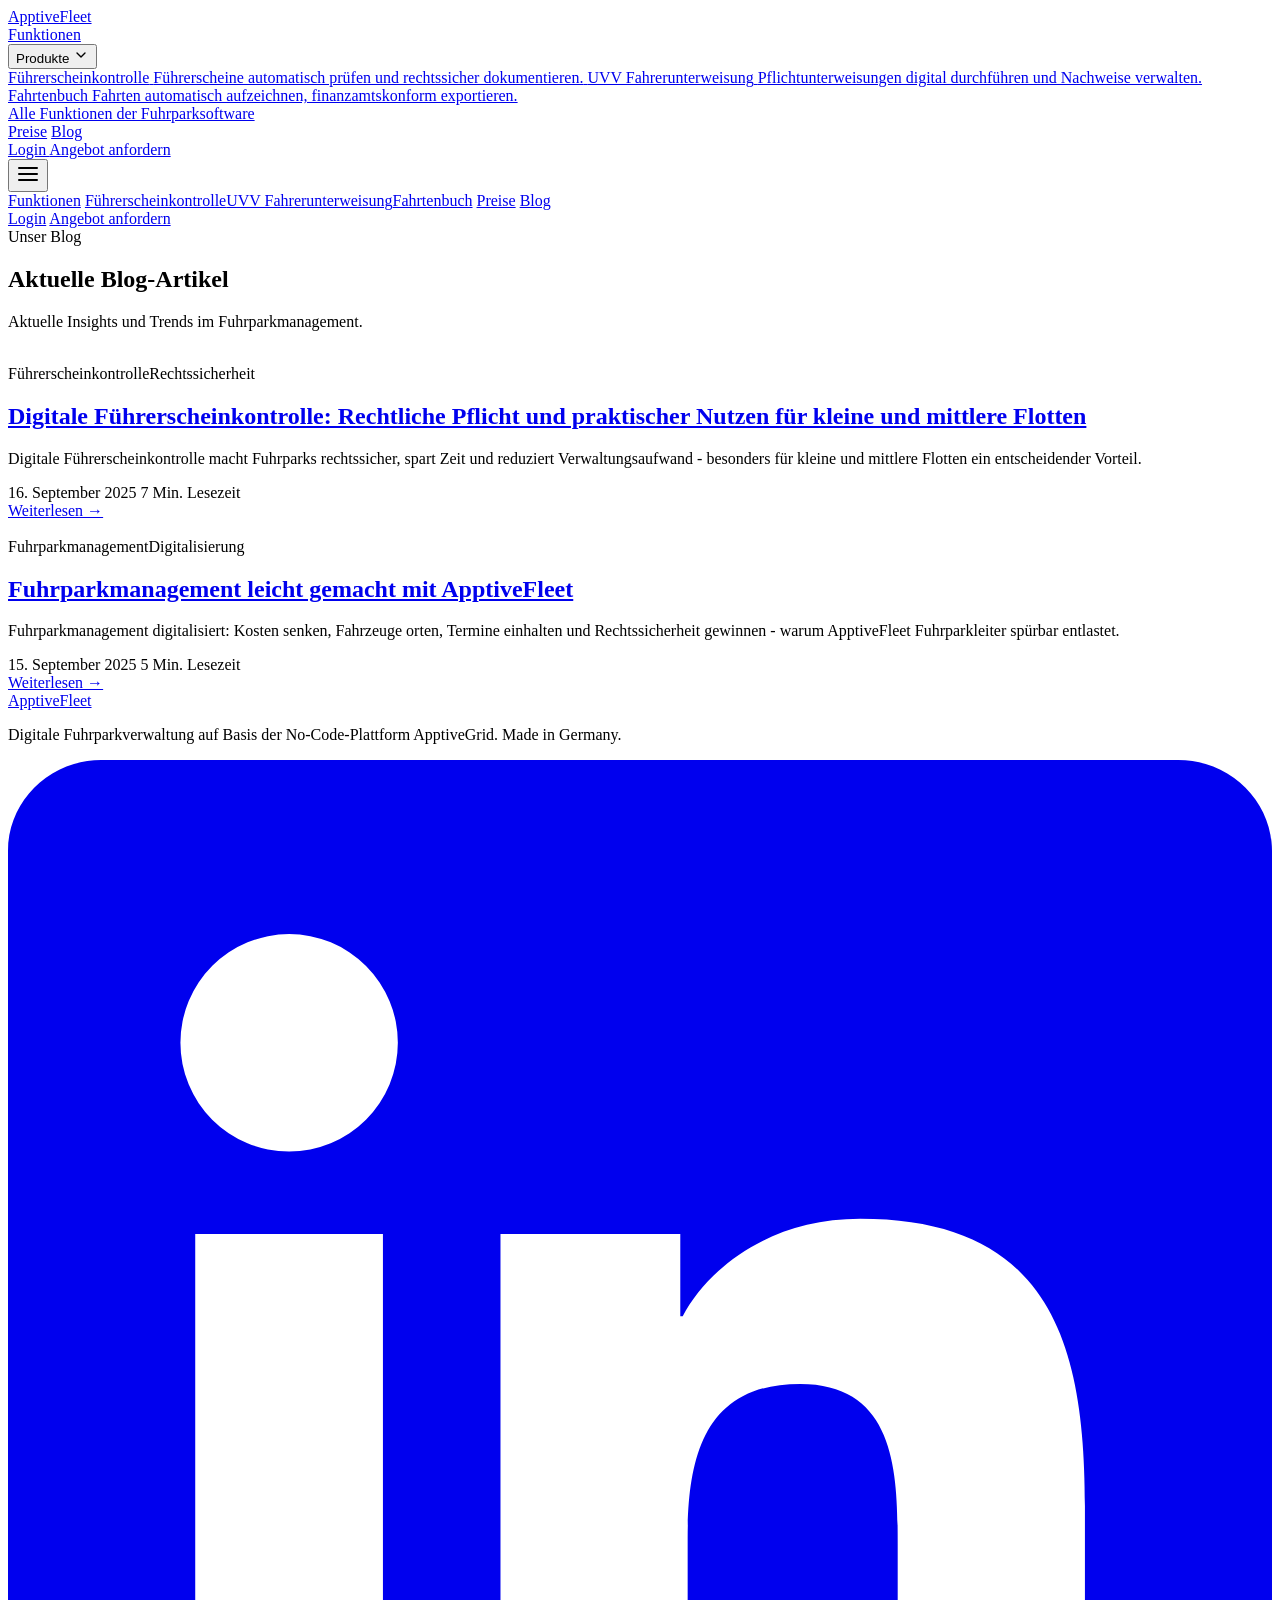
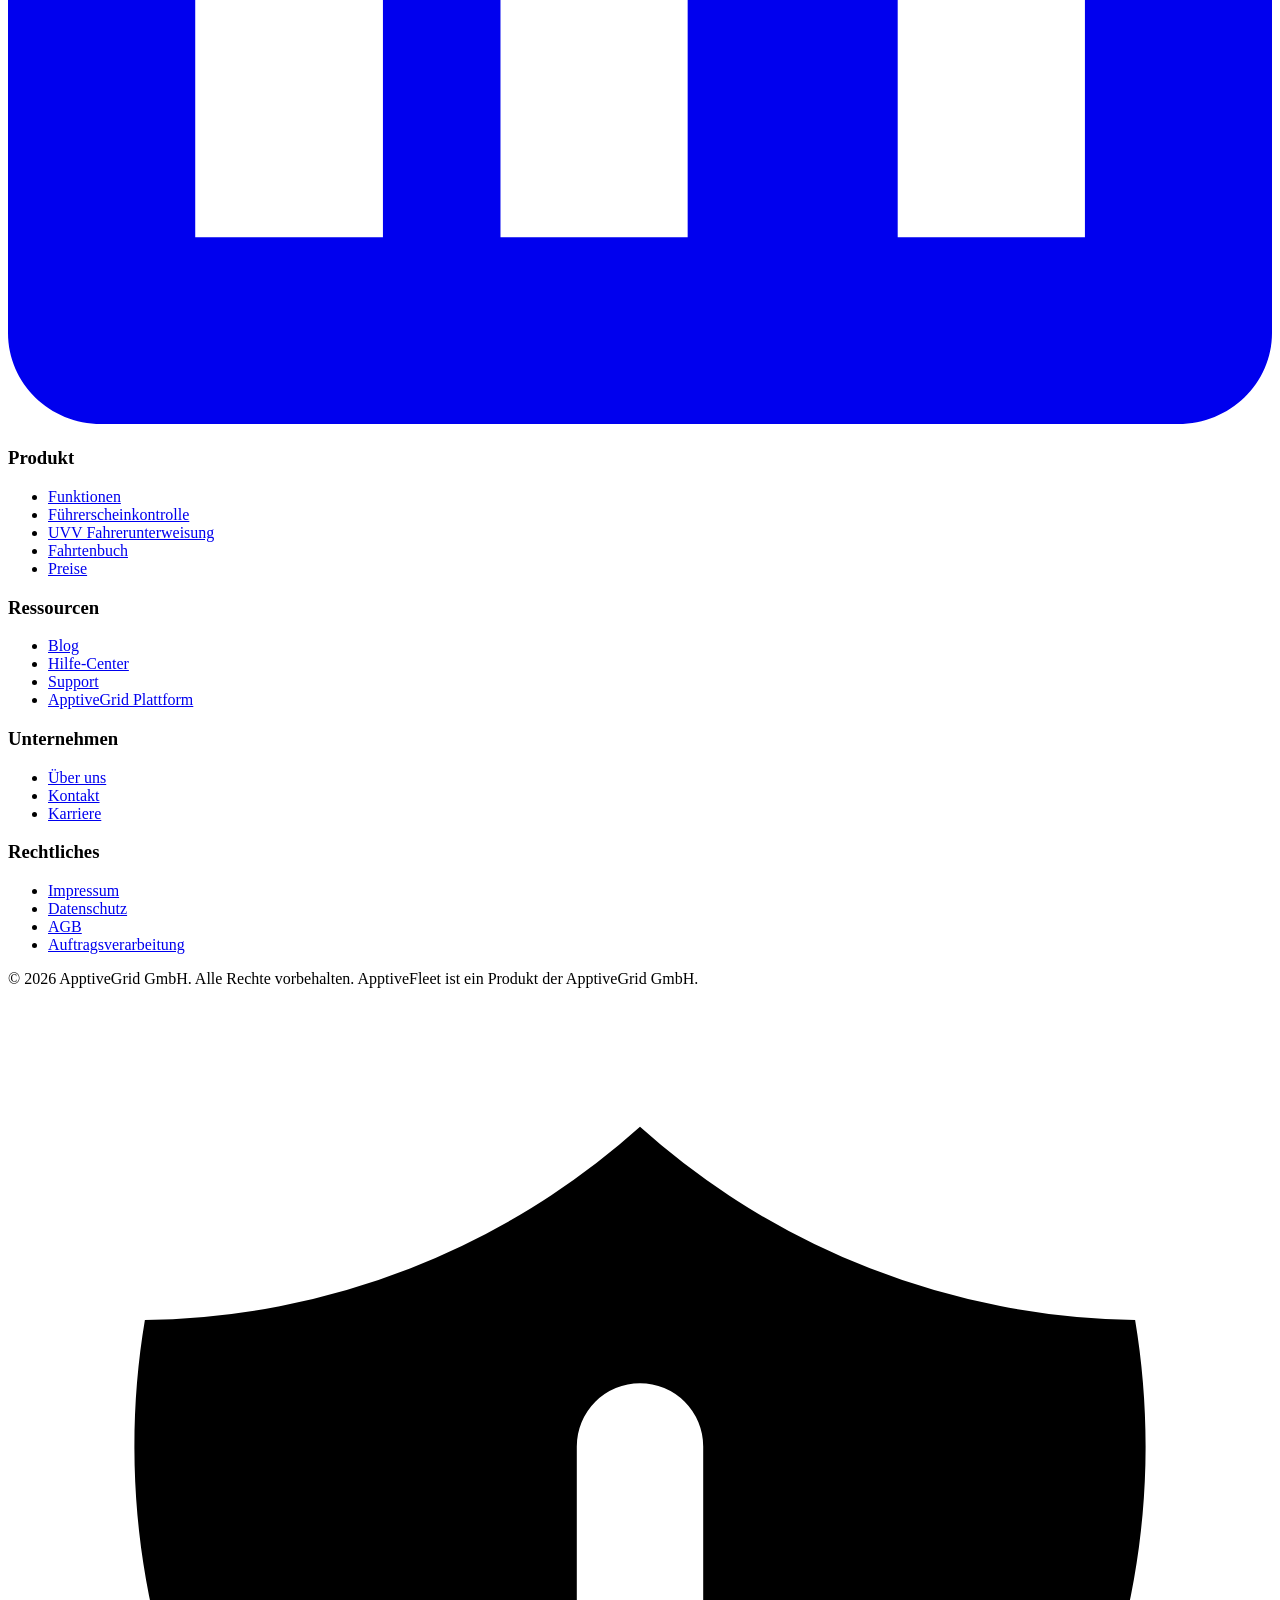
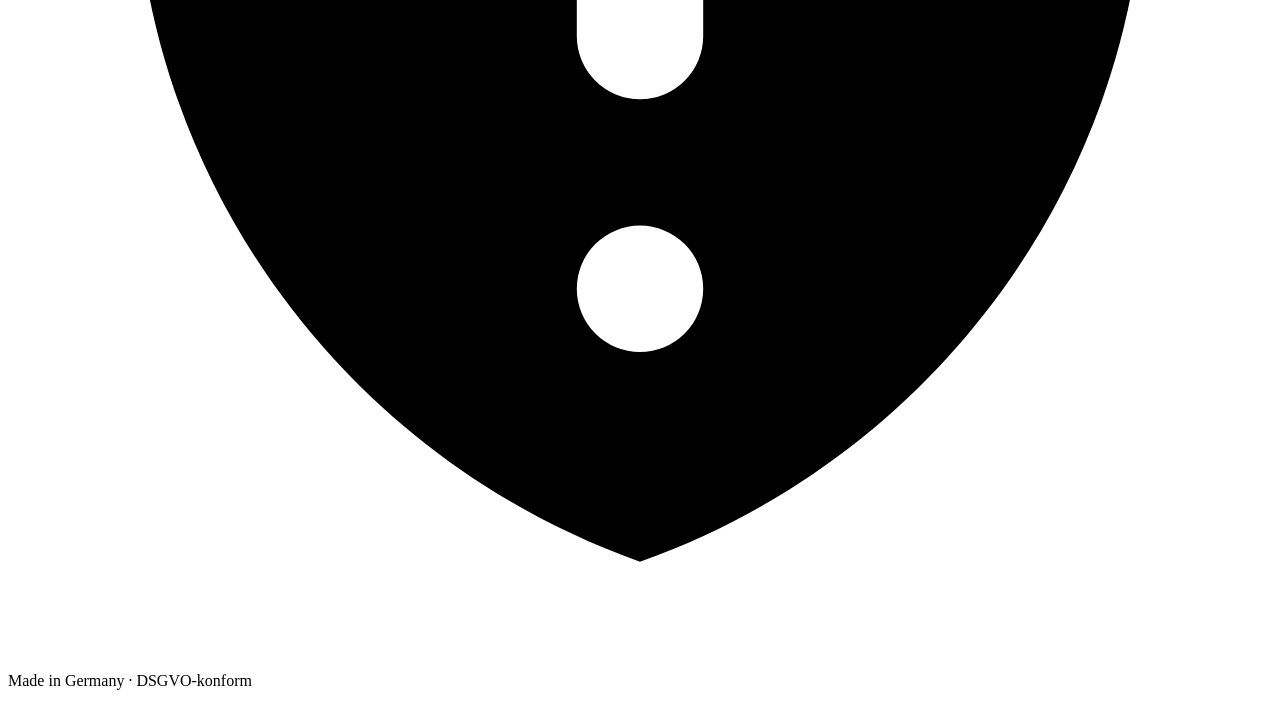
==== blog/index.html @ 4fbab9b8 "deploy: d100c1f020e871e9aaeb6bc9ca5177151b9caf5c ApptiveGrid/apptivefleet-webseite@d100c1f020e871e9a" ====
<!DOCTYPE html><html lang="de"> <head><meta charset="UTF-8"><meta name="viewport" content="width=device-width, initial-scale=1.0"><title>Blog - Insights &amp; Trends im Fuhrparkmanagement | ApptiveFleet</title><meta name="description" content="Aktuelle Artikel rund um Fuhrparkmanagement, Führerscheinkontrolle, Fahrerunterweisung, Fahrtenbuch und die Digitalisierung von Flotten."><meta name="robots" content="noindex, nofollow"><link rel="canonical" href="https://apptivegrid.github.io/apptivefleet-webseite-staging/blog/"><!-- Open Graph --><meta property="og:title" content="Blog - Insights &#38; Trends im Fuhrparkmanagement | ApptiveFleet"><meta property="og:description" content="Aktuelle Artikel rund um Fuhrparkmanagement, Führerscheinkontrolle, Fahrerunterweisung, Fahrtenbuch und die Digitalisierung von Flotten."><meta property="og:url" content="https://apptivegrid.github.io/apptivefleet-webseite-staging/blog/"><meta property="og:image" content="https://apptivegrid.github.io/apptivefleet-webseite-staging/og-default.png"><meta property="og:type" content="website"><meta property="og:locale" content="de_DE"><meta property="og:site_name" content="ApptiveFleet"><!-- Twitter Card --><meta name="twitter:card" content="summary_large_image"><meta name="twitter:title" content="Blog - Insights &#38; Trends im Fuhrparkmanagement | ApptiveFleet"><meta name="twitter:description" content="Aktuelle Artikel rund um Fuhrparkmanagement, Führerscheinkontrolle, Fahrerunterweisung, Fahrtenbuch und die Digitalisierung von Flotten."><meta name="twitter:image" content="https://apptivegrid.github.io/apptivefleet-webseite-staging/og-default.png"><!-- Favicon --><link rel="icon" type="image/svg+xml" href="/apptivefleet-webseite-staging/favicon.svg"><link rel="icon" type="image/png" href="/apptivefleet-webseite-staging/favicon.png"><link rel="sitemap" href="/apptivefleet-webseite-staging/sitemap.xml"><link rel="stylesheet" href="/apptivefleet-webseite-staging/_astro/index.-8RAmLun.css"><script type="module">const e=document.getElementById("mobile-menu-btn"),n=document.getElementById("mobile-menu");e?.addEventListener("click",()=>{n?.classList.toggle("hidden")});
</script></head> <body class="flex flex-col min-h-screen bg-white"> <header class="sticky top-0 z-50 bg-white/95 backdrop-blur border-b border-gray-100"> <nav class="max-w-6xl mx-auto px-4 sm:px-6 lg:px-8"> <div class="flex items-center justify-between h-16"> <!-- Logo --> <a href="/apptivefleet-webseite-staging/" class="flex items-center shrink-0"> <img src="/apptivefleet-webseite-staging/logo-light.svg" alt="ApptiveFleet" class="h-7 w-auto max-w-none" onerror="this.style.display='none';this.nextElementSibling.style.display='block'"> <span class="text-xl font-bold text-brand-600" style="display:none">ApptiveFleet</span> </a> <!-- Desktop Nav --> <div class="hidden lg:flex items-center gap-1"> <a href="/apptivefleet-webseite-staging/funktionen" class="px-4 py-2 rounded-lg text-sm font-medium transition-colors text-gray-600 hover:text-gray-900 hover:bg-gray-50">Funktionen</a> <!-- Products Dropdown --> <div class="relative group"> <button class="text-gray-600 hover:text-gray-900 hover:bg-gray-50 px-4 py-2 rounded-lg text-sm font-medium transition-colors flex items-center gap-1">
Produkte
<svg viewBox="0 0 24 24" width="16" height="16" stroke="currentColor" stroke-width="2" fill="none" stroke-linecap="round" stroke-linejoin="round" aria-hidden="true" class=""><path d="m6 9 6 6 6-6"/></svg> </button> <div class="absolute top-full left-0 mt-1 w-80 bg-white rounded-xl shadow-lg border border-gray-100 py-2 opacity-0 invisible group-hover:opacity-100 group-hover:visible transition-all duration-200"> <a href="/apptivefleet-webseite-staging/fuhrerscheinkontrolle" class="block px-4 py-2.5 hover:bg-gray-50"> <span class="block text-sm font-medium text-gray-900">Führerscheinkontrolle</span> <span class="block text-xs text-gray-500 mt-0.5">Führerscheine automatisch prüfen und rechtssicher dokumentieren.</span> </a><a href="/apptivefleet-webseite-staging/uvv-fahrerunterweisung" class="block px-4 py-2.5 hover:bg-gray-50"> <span class="block text-sm font-medium text-gray-900">UVV Fahrerunterweisung</span> <span class="block text-xs text-gray-500 mt-0.5">Pflichtunterweisungen digital durchführen und Nachweise verwalten.</span> </a><a href="/apptivefleet-webseite-staging/fahrtenbuch" class="block px-4 py-2.5 hover:bg-gray-50"> <span class="block text-sm font-medium text-gray-900">Fahrtenbuch</span> <span class="block text-xs text-gray-500 mt-0.5">Fahrten automatisch aufzeichnen, finanzamtskonform exportieren.</span> </a> <div class="my-1 border-t border-gray-100"></div> <a href="/apptivefleet-webseite-staging/funktionen" class="block px-4 py-2 text-sm font-medium text-brand-700 hover:bg-gray-50">Alle Funktionen der Fuhrparksoftware</a> </div> </div> <a href="/apptivefleet-webseite-staging/preise" class="px-4 py-2 rounded-lg text-sm font-medium transition-colors text-gray-600 hover:text-gray-900 hover:bg-gray-50">Preise</a> <a href="/apptivefleet-webseite-staging/blog" class="px-4 py-2 rounded-lg text-sm font-medium transition-colors text-brand-700 bg-brand-50">Blog</a> </div> <!-- CTA Buttons --> <div class="hidden lg:flex items-center gap-3"> <a href="https://app.apptivegrid.de" class="text-sm font-medium text-gray-600 hover:text-gray-900 plausible-event-name=Login+Click plausible-event-position=nav">
Login
</a> <a href="https://app.apptivegrid.de/api/r/64074500c689b71134b2b18b/67bc8a3908539c05c5eb4348/BDOmRVrRfuAzfyGa0wxQZo3hGrhTQVvse4fcELm6D6bXmucHdvv" class="btn-primary text-sm py-2 px-4 whitespace-nowrap plausible-event-name=Offer+Request plausible-event-position=nav">
Angebot anfordern
</a> </div> <!-- Mobile Menu Button --> <button id="mobile-menu-btn" class="lg:hidden p-2 rounded-lg text-gray-600 hover:bg-gray-50" aria-label="Menü öffnen"> <svg viewBox="0 0 24 24" width="24" height="24" stroke="currentColor" stroke-width="2" fill="none" stroke-linecap="round" stroke-linejoin="round" aria-hidden="true" class=""><path d="M3 12h18M3 6h18M3 18h18"/></svg> </button> </div> <!-- Mobile Menu --> <div id="mobile-menu" class="hidden lg:hidden pb-4 border-t border-gray-100 mt-2 pt-4"> <div class="flex flex-col gap-1"> <a href="/apptivefleet-webseite-staging/funktionen" class="px-3 py-2 text-sm font-medium text-gray-700 hover:bg-gray-50 rounded-lg">Funktionen</a> <a href="/apptivefleet-webseite-staging/fuhrerscheinkontrolle" class="px-3 py-2 text-sm font-medium text-gray-700 hover:bg-gray-50 rounded-lg">Führerscheinkontrolle</a><a href="/apptivefleet-webseite-staging/uvv-fahrerunterweisung" class="px-3 py-2 text-sm font-medium text-gray-700 hover:bg-gray-50 rounded-lg">UVV Fahrerunterweisung</a><a href="/apptivefleet-webseite-staging/fahrtenbuch" class="px-3 py-2 text-sm font-medium text-gray-700 hover:bg-gray-50 rounded-lg">Fahrtenbuch</a> <a href="/apptivefleet-webseite-staging/preise" class="px-3 py-2 text-sm font-medium text-gray-700 hover:bg-gray-50 rounded-lg">Preise</a> <a href="/apptivefleet-webseite-staging/blog" class="px-3 py-2 text-sm font-medium text-gray-700 hover:bg-gray-50 rounded-lg">Blog</a> <div class="border-t border-gray-100 my-2"></div> <a href="https://app.apptivegrid.de" class="px-3 py-2 text-sm font-medium text-gray-700 hover:bg-gray-50 rounded-lg plausible-event-name=Login+Click plausible-event-position=nav-mobile">Login</a> <a href="https://app.apptivegrid.de/api/r/64074500c689b71134b2b18b/67bc8a3908539c05c5eb4348/BDOmRVrRfuAzfyGa0wxQZo3hGrhTQVvse4fcELm6D6bXmucHdvv" class="btn-primary text-sm mt-1 text-center plausible-event-name=Offer+Request plausible-event-position=nav-mobile">Angebot anfordern</a> </div> </div> </nav> </header>  <main class="flex-1">  <section class="bg-gradient-to-br from-gray-900 to-brand-900 text-white py-16"> <div class="max-w-6xl mx-auto px-4 sm:px-6 lg:px-8"> <span class="inline-block bg-brand-500/20 text-brand-300 text-sm font-medium px-3 py-1 rounded-full mb-4">Unser Blog</span> <h1 class="text-4xl font-bold">Aktuelle Blog-Artikel</h1> <p class="mt-3 text-xl text-gray-300 max-w-xl">
Aktuelle Insights und Trends im Fuhrparkmanagement.
</p> </div> </section> <section class="section"> <div class="container"> <div class="grid md:grid-cols-2 lg:grid-cols-3 gap-8"> <article class="bg-white rounded-2xl border border-gray-100 overflow-hidden hover:shadow-lg transition-shadow flex flex-col"> <a href="/apptivefleet-webseite-staging/post/digitale-fuehrerscheinkontrolle-fuhrparkmanager-rechtssicher-effizient" class="block aspect-[3/2] overflow-hidden"> <img src="/apptivefleet-webseite-staging/blog/digitale-fuehrerscheinkontrolle.jpg" alt="" class="w-full h-full object-cover" loading="lazy"> </a> <div class="p-6 flex flex-col flex-1"> <div class="flex flex-wrap gap-2 mb-3"> <span class="text-xs font-medium px-2 py-0.5 rounded-full bg-brand-50 text-brand-700">Führerscheinkontrolle</span><span class="text-xs font-medium px-2 py-0.5 rounded-full bg-brand-50 text-brand-700">Rechtssicherheit</span> </div> <h2 class="text-lg font-semibold text-gray-900 mb-2 leading-snug"> <a href="/apptivefleet-webseite-staging/post/digitale-fuehrerscheinkontrolle-fuhrparkmanager-rechtssicher-effizient" class="hover:text-brand-600 transition-colors">Digitale Führerscheinkontrolle: Rechtliche Pflicht und praktischer Nutzen für kleine und mittlere Flotten</a> </h2> <p class="text-gray-600 text-sm leading-relaxed flex-1">Digitale Führerscheinkontrolle macht Fuhrparks rechtssicher, spart Zeit und reduziert Verwaltungsaufwand - besonders für kleine und mittlere Flotten ein entscheidender Vorteil.</p> <div class="mt-4 flex items-center justify-between text-xs text-gray-400"> <time datetime="2025-09-16T00:00:00.000Z"> 16. September 2025 </time> <span>7 Min. Lesezeit</span> </div> <a href="/apptivefleet-webseite-staging/post/digitale-fuehrerscheinkontrolle-fuhrparkmanager-rechtssicher-effizient" class="mt-4 text-sm font-medium text-brand-600 hover:text-brand-700 flex items-center gap-1">
Weiterlesen →
</a> </div> </article><article class="bg-white rounded-2xl border border-gray-100 overflow-hidden hover:shadow-lg transition-shadow flex flex-col"> <a href="/apptivefleet-webseite-staging/post/fuhrparkmanagement-flottenverwaltungs-software-apptivefleet" class="block aspect-[3/2] overflow-hidden"> <img src="/apptivefleet-webseite-staging/blog/fuhrparkmanagement-apptivefleet.jpg" alt="" class="w-full h-full object-cover" loading="lazy"> </a> <div class="p-6 flex flex-col flex-1"> <div class="flex flex-wrap gap-2 mb-3"> <span class="text-xs font-medium px-2 py-0.5 rounded-full bg-brand-50 text-brand-700">Fuhrparkmanagement</span><span class="text-xs font-medium px-2 py-0.5 rounded-full bg-brand-50 text-brand-700">Digitalisierung</span> </div> <h2 class="text-lg font-semibold text-gray-900 mb-2 leading-snug"> <a href="/apptivefleet-webseite-staging/post/fuhrparkmanagement-flottenverwaltungs-software-apptivefleet" class="hover:text-brand-600 transition-colors">Fuhrparkmanagement leicht gemacht mit ApptiveFleet</a> </h2> <p class="text-gray-600 text-sm leading-relaxed flex-1">Fuhrparkmanagement digitalisiert: Kosten senken, Fahrzeuge orten, Termine einhalten und Rechtssicherheit gewinnen - warum ApptiveFleet Fuhrparkleiter spürbar entlastet.</p> <div class="mt-4 flex items-center justify-between text-xs text-gray-400"> <time datetime="2025-09-15T00:00:00.000Z"> 15. September 2025 </time> <span>5 Min. Lesezeit</span> </div> <a href="/apptivefleet-webseite-staging/post/fuhrparkmanagement-flottenverwaltungs-software-apptivefleet" class="mt-4 text-sm font-medium text-brand-600 hover:text-brand-700 flex items-center gap-1">
Weiterlesen →
</a> </div> </article> </div> </div> </section>  </main> <footer class="bg-gray-900 text-gray-300"> <div class="max-w-6xl mx-auto px-4 sm:px-6 lg:px-8 py-16"> <div class="grid grid-cols-2 lg:grid-cols-5 gap-8"> <!-- Brand --> <div class="col-span-2 lg:col-span-1"> <a href="/apptivefleet-webseite-staging/" class="flex items-center"> <img src="/apptivefleet-webseite-staging/logo-dark.svg" alt="ApptiveFleet" class="h-7 w-auto max-w-none" onerror="this.style.display='none';this.nextElementSibling.style.display='block'"> <span class="text-xl font-bold text-white" style="display:none">ApptiveFleet</span> </a> <p class="mt-3 text-sm text-gray-400 leading-relaxed">
Digitale Fuhrparkverwaltung auf Basis der No-Code-Plattform ApptiveGrid. Made in Germany.
</p> <div class="flex gap-4 mt-4"> <a href="https://www.linkedin.com/company/apptivegrid" target="_blank" rel="noopener" aria-label="LinkedIn" class="text-gray-400 hover:text-white transition-colors"> <svg class="w-5 h-5" fill="currentColor" viewBox="0 0 24 24"> <path d="M20.447 20.452h-3.554v-5.569c0-1.328-.027-3.037-1.852-3.037-1.853 0-2.136 1.445-2.136 2.939v5.667H9.351V9h3.414v1.561h.046c.477-.9 1.637-1.85 3.37-1.85 3.601 0 4.267 2.37 4.267 5.455v6.286zM5.337 7.433a2.062 2.062 0 01-2.063-2.065 2.064 2.064 0 112.063 2.065zm1.782 13.019H3.555V9h3.564v11.452zM22.225 0H1.771C.792 0 0 .774 0 1.729v20.542C0 23.227.792 24 1.771 24h20.451C23.2 24 24 23.227 24 22.271V1.729C24 .774 23.2 0 22.222 0h.003z"></path> </svg> </a> </div> </div> <!-- Product --> <div> <h3 class="text-white font-semibold text-sm uppercase tracking-wide mb-4">Produkt</h3> <ul class="space-y-3 text-sm"> <li><a href="/apptivefleet-webseite-staging/funktionen" class="hover:text-white transition-colors">Funktionen</a></li> <li><a href="/apptivefleet-webseite-staging/fuhrerscheinkontrolle" class="hover:text-white transition-colors">Führerscheinkontrolle</a></li> <li><a href="/apptivefleet-webseite-staging/uvv-fahrerunterweisung" class="hover:text-white transition-colors">UVV Fahrerunterweisung</a></li> <li><a href="/apptivefleet-webseite-staging/fahrtenbuch" class="hover:text-white transition-colors">Fahrtenbuch</a></li> <li><a href="/apptivefleet-webseite-staging/preise" class="hover:text-white transition-colors">Preise</a></li> </ul> </div> <!-- Resources --> <div> <h3 class="text-white font-semibold text-sm uppercase tracking-wide mb-4">Ressourcen</h3> <ul class="space-y-3 text-sm"> <li><a href="/apptivefleet-webseite-staging/blog" class="hover:text-white transition-colors">Blog</a></li> <li><a href="https://docs.apptivegrid.de/" target="_blank" rel="noopener" class="hover:text-white transition-colors">Hilfe-Center</a></li> <li><a href="mailto:support@apptivegrid.de" class="hover:text-white transition-colors plausible-event-name=Contact+Click plausible-event-position=footer-support">Support</a></li> <li><a href="https://www.apptivegrid.de/" target="_blank" rel="noopener" class="hover:text-white transition-colors">ApptiveGrid Plattform</a></li> </ul> </div> <!-- Company --> <div> <h3 class="text-white font-semibold text-sm uppercase tracking-wide mb-4">Unternehmen</h3> <ul class="space-y-3 text-sm"> <li><a href="https://www.apptivegrid.de/apptivegrid-team/" target="_blank" rel="noopener" class="hover:text-white transition-colors">Über uns</a></li> <li><a href="mailto:kontakt@apptivegrid.de" class="hover:text-white transition-colors plausible-event-name=Contact+Click plausible-event-position=footer-contact">Kontakt</a></li> <li><a href="https://www.apptivegrid.de/karriere/" target="_blank" rel="noopener" class="hover:text-white transition-colors">Karriere</a></li> </ul> </div> <!-- Legal --> <div> <h3 class="text-white font-semibold text-sm uppercase tracking-wide mb-4">Rechtliches</h3> <ul class="space-y-3 text-sm"> <li><a href="https://www.apptivegrid.de/impressum/" class="hover:text-white transition-colors">Impressum</a></li> <li><a href="https://www.apptivegrid.de/datenschutz/" class="hover:text-white transition-colors">Datenschutz</a></li> <li><a href="https://www.apptivegrid.de/agb/" class="hover:text-white transition-colors">AGB</a></li> <li><a href="https://www.apptivegrid.de/auftragsverarbeitung/" class="hover:text-white transition-colors">Auftragsverarbeitung</a></li> </ul> </div> </div> <div class="mt-12 pt-8 border-t border-gray-800 flex flex-col sm:flex-row justify-between items-center gap-4"> <p class="text-sm text-gray-400">
© 2026 ApptiveGrid GmbH. Alle Rechte vorbehalten. ApptiveFleet ist ein Produkt der ApptiveGrid GmbH.
</p> <p class="text-sm text-gray-500 flex items-center gap-1"> <svg class="w-4 h-4 text-gray-500" fill="currentColor" viewBox="0 0 20 20"> <path fill-rule="evenodd" d="M10 1.944A11.954 11.954 0 012.166 5C2.056 5.649 2 6.319 2 7c0 5.225 3.34 9.67 8 11.317C14.66 16.67 18 12.225 18 7c0-.682-.057-1.35-.166-2.001A11.954 11.954 0 0110 1.944zM11 14a1 1 0 11-2 0 1 1 0 012 0zm0-7a1 1 0 10-2 0v3a1 1 0 102 0V7z" clip-rule="evenodd"></path> </svg>
Made in Germany · DSGVO-konform
</p> </div> </div> </footer> </body></html>
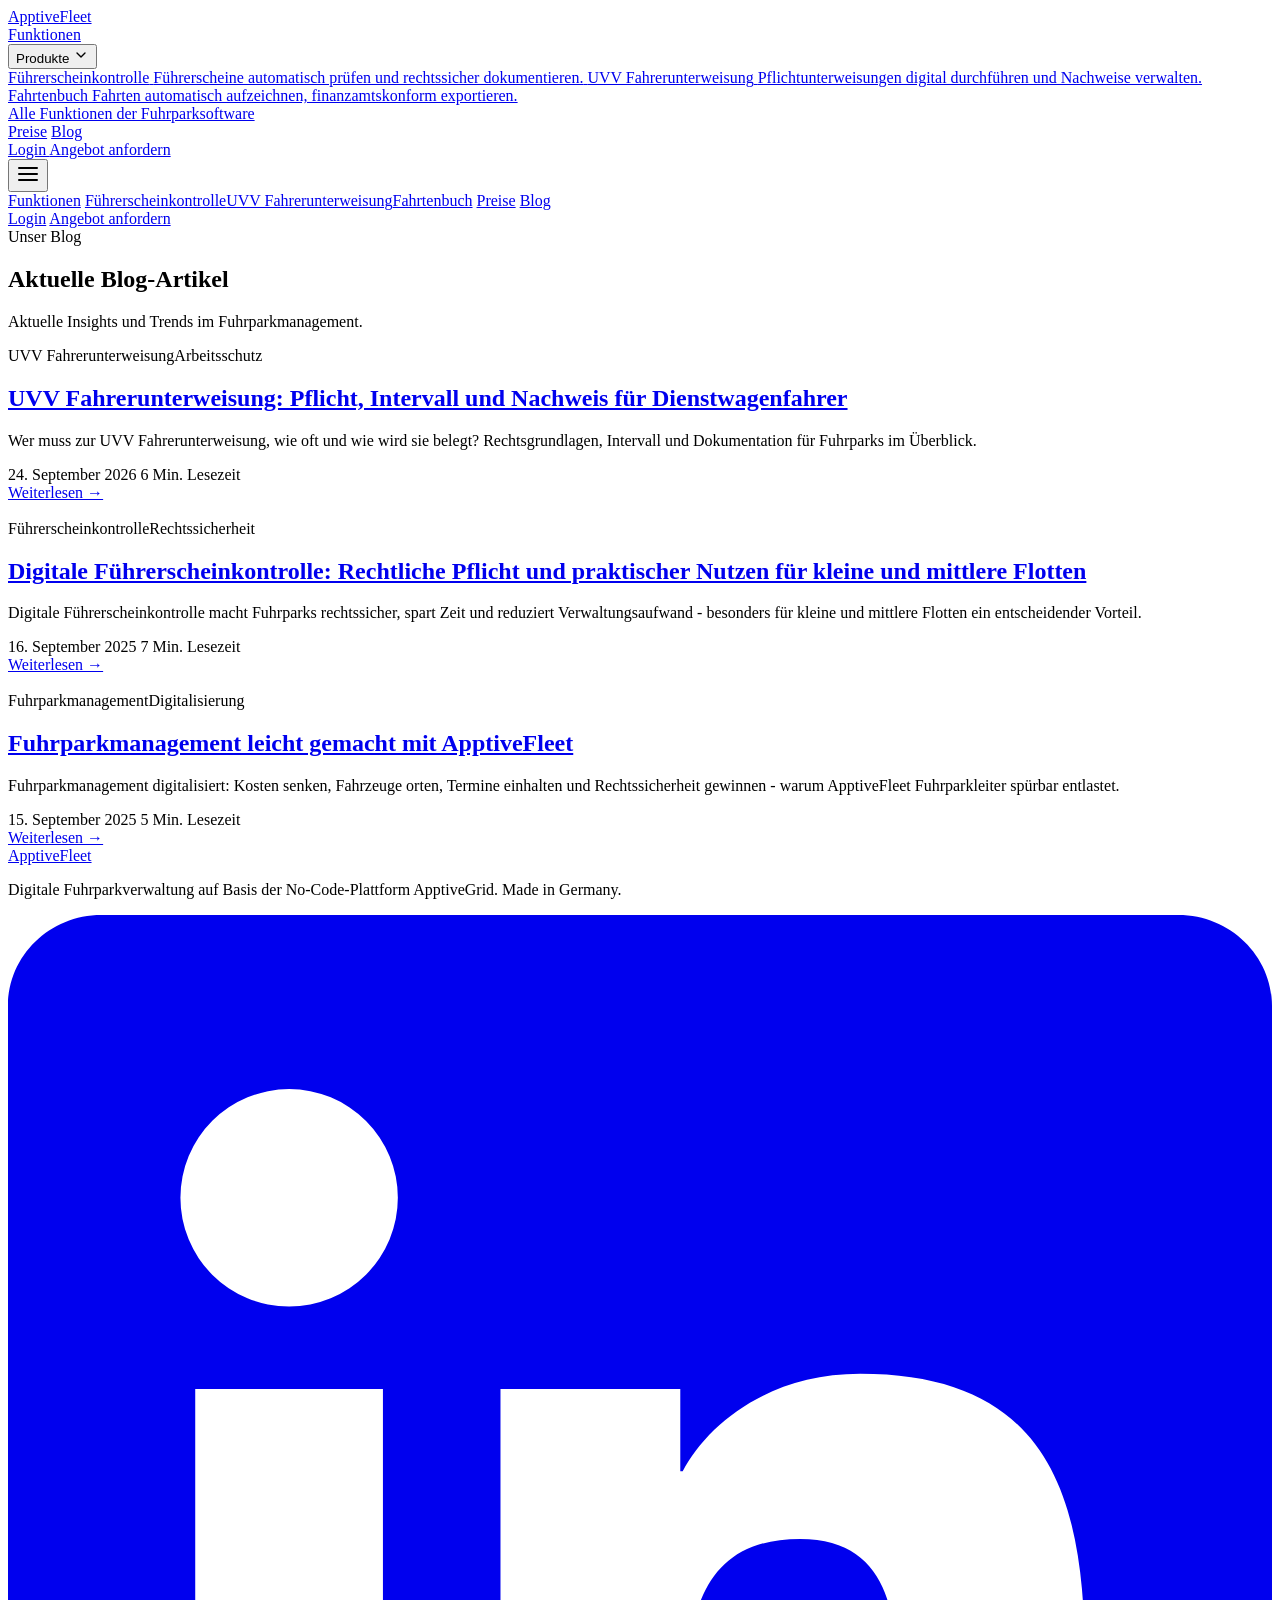
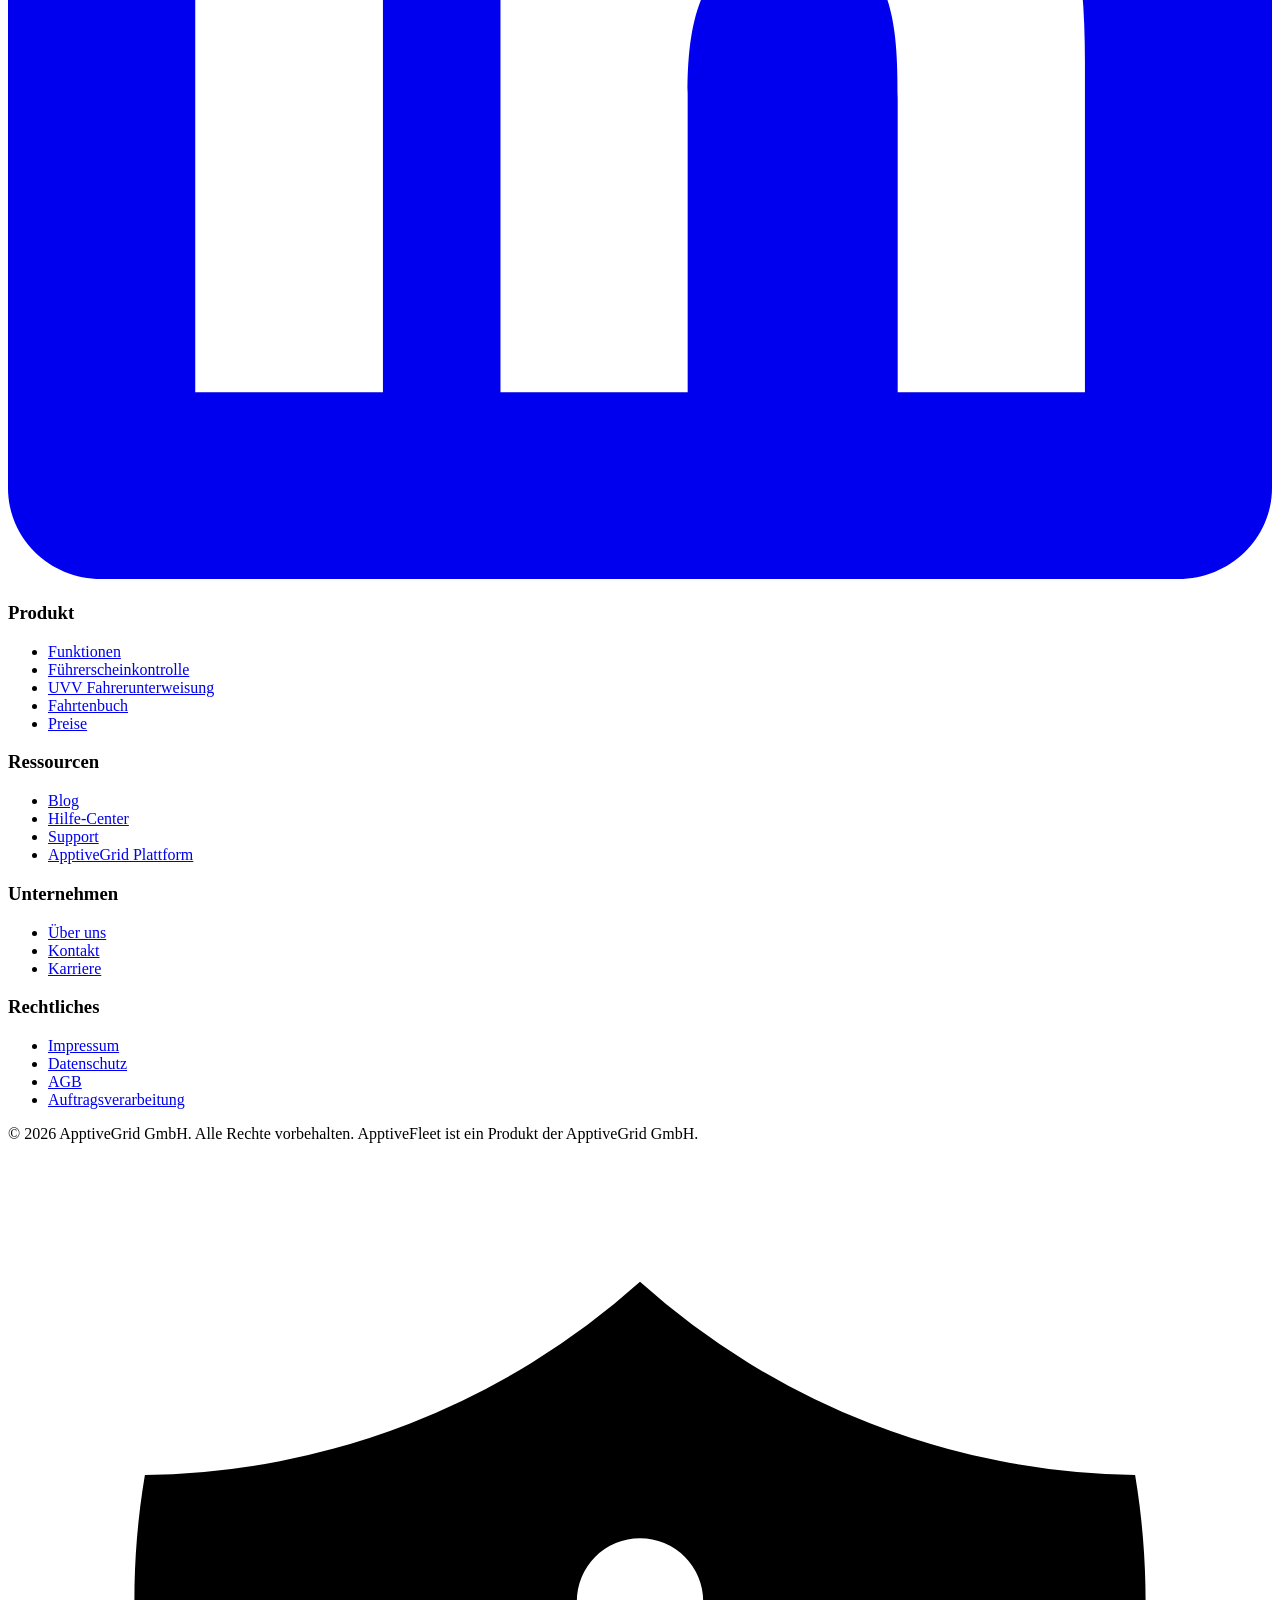
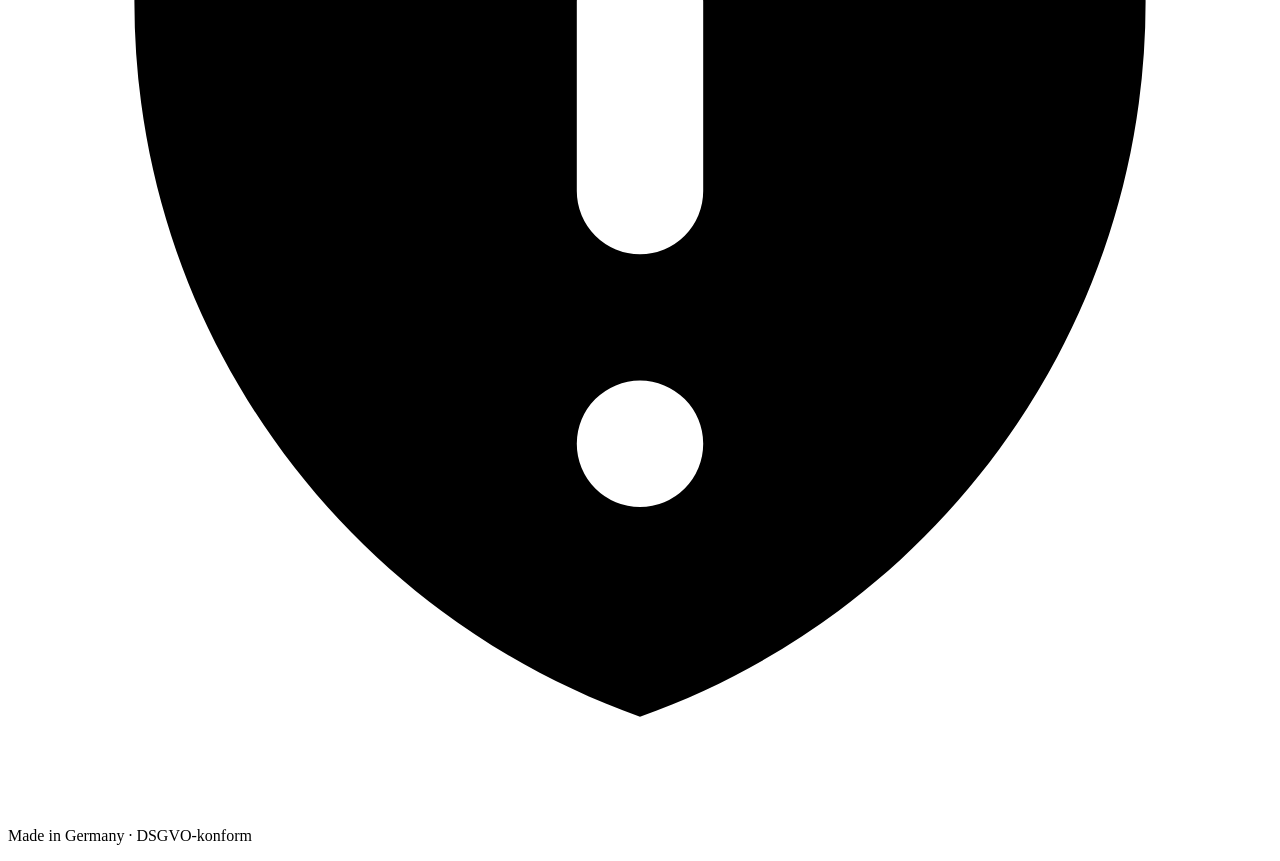
==== commit 8330225d: "deploy: 8a772a341ca98df2d68e17cab209efba3b557c9f ApptiveGrid/apptivefleet-webseite@8a772a341ca98df2d" ====
--- a/blog/index.html
+++ b/blog/index.html
@@ -7,7 +7,9 @@
 Angebot anfordern
 </a> </div> <!-- Mobile Menu Button --> <button id="mobile-menu-btn" class="lg:hidden p-2 rounded-lg text-gray-600 hover:bg-gray-50" aria-label="Menü öffnen"> <svg viewBox="0 0 24 24" width="24" height="24" stroke="currentColor" stroke-width="2" fill="none" stroke-linecap="round" stroke-linejoin="round" aria-hidden="true" class=""><path d="M3 12h18M3 6h18M3 18h18"/></svg> </button> </div> <!-- Mobile Menu --> <div id="mobile-menu" class="hidden lg:hidden pb-4 border-t border-gray-100 mt-2 pt-4"> <div class="flex flex-col gap-1"> <a href="/apptivefleet-webseite-staging/funktionen" class="px-3 py-2 text-sm font-medium text-gray-700 hover:bg-gray-50 rounded-lg">Funktionen</a> <a href="/apptivefleet-webseite-staging/fuhrerscheinkontrolle" class="px-3 py-2 text-sm font-medium text-gray-700 hover:bg-gray-50 rounded-lg">Führerscheinkontrolle</a><a href="/apptivefleet-webseite-staging/uvv-fahrerunterweisung" class="px-3 py-2 text-sm font-medium text-gray-700 hover:bg-gray-50 rounded-lg">UVV Fahrerunterweisung</a><a href="/apptivefleet-webseite-staging/fahrtenbuch" class="px-3 py-2 text-sm font-medium text-gray-700 hover:bg-gray-50 rounded-lg">Fahrtenbuch</a> <a href="/apptivefleet-webseite-staging/preise" class="px-3 py-2 text-sm font-medium text-gray-700 hover:bg-gray-50 rounded-lg">Preise</a> <a href="/apptivefleet-webseite-staging/blog" class="px-3 py-2 text-sm font-medium text-gray-700 hover:bg-gray-50 rounded-lg">Blog</a> <div class="border-t border-gray-100 my-2"></div> <a href="https://app.apptivegrid.de" class="px-3 py-2 text-sm font-medium text-gray-700 hover:bg-gray-50 rounded-lg plausible-event-name=Login+Click plausible-event-position=nav-mobile">Login</a> <a href="https://app.apptivegrid.de/api/r/64074500c689b71134b2b18b/67bc8a3908539c05c5eb4348/BDOmRVrRfuAzfyGa0wxQZo3hGrhTQVvse4fcELm6D6bXmucHdvv" class="btn-primary text-sm mt-1 text-center plausible-event-name=Offer+Request plausible-event-position=nav-mobile">Angebot anfordern</a> </div> </div> </nav> </header>  <main class="flex-1">  <section class="bg-gradient-to-br from-gray-900 to-brand-900 text-white py-16"> <div class="max-w-6xl mx-auto px-4 sm:px-6 lg:px-8"> <span class="inline-block bg-brand-500/20 text-brand-300 text-sm font-medium px-3 py-1 rounded-full mb-4">Unser Blog</span> <h1 class="text-4xl font-bold">Aktuelle Blog-Artikel</h1> <p class="mt-3 text-xl text-gray-300 max-w-xl">
 Aktuelle Insights und Trends im Fuhrparkmanagement.
-</p> </div> </section> <section class="section"> <div class="container"> <div class="grid md:grid-cols-2 lg:grid-cols-3 gap-8"> <article class="bg-white rounded-2xl border border-gray-100 overflow-hidden hover:shadow-lg transition-shadow flex flex-col"> <a href="/apptivefleet-webseite-staging/post/digitale-fuehrerscheinkontrolle-fuhrparkmanager-rechtssicher-effizient" class="block aspect-[3/2] overflow-hidden"> <img src="/apptivefleet-webseite-staging/blog/digitale-fuehrerscheinkontrolle.jpg" alt="" class="w-full h-full object-cover" loading="lazy"> </a> <div class="p-6 flex flex-col flex-1"> <div class="flex flex-wrap gap-2 mb-3"> <span class="text-xs font-medium px-2 py-0.5 rounded-full bg-brand-50 text-brand-700">Führerscheinkontrolle</span><span class="text-xs font-medium px-2 py-0.5 rounded-full bg-brand-50 text-brand-700">Rechtssicherheit</span> </div> <h2 class="text-lg font-semibold text-gray-900 mb-2 leading-snug"> <a href="/apptivefleet-webseite-staging/post/digitale-fuehrerscheinkontrolle-fuhrparkmanager-rechtssicher-effizient" class="hover:text-brand-600 transition-colors">Digitale Führerscheinkontrolle: Rechtliche Pflicht und praktischer Nutzen für kleine und mittlere Flotten</a> </h2> <p class="text-gray-600 text-sm leading-relaxed flex-1">Digitale Führerscheinkontrolle macht Fuhrparks rechtssicher, spart Zeit und reduziert Verwaltungsaufwand - besonders für kleine und mittlere Flotten ein entscheidender Vorteil.</p> <div class="mt-4 flex items-center justify-between text-xs text-gray-400"> <time datetime="2025-09-16T00:00:00.000Z"> 16. September 2025 </time> <span>7 Min. Lesezeit</span> </div> <a href="/apptivefleet-webseite-staging/post/digitale-fuehrerscheinkontrolle-fuhrparkmanager-rechtssicher-effizient" class="mt-4 text-sm font-medium text-brand-600 hover:text-brand-700 flex items-center gap-1">
+</p> </div> </section> <section class="section"> <div class="container"> <div class="grid md:grid-cols-2 lg:grid-cols-3 gap-8"> <article class="bg-white rounded-2xl border border-gray-100 overflow-hidden hover:shadow-lg transition-shadow flex flex-col">  <div class="p-6 flex flex-col flex-1"> <div class="flex flex-wrap gap-2 mb-3"> <span class="text-xs font-medium px-2 py-0.5 rounded-full bg-brand-50 text-brand-700">UVV Fahrerunterweisung</span><span class="text-xs font-medium px-2 py-0.5 rounded-full bg-brand-50 text-brand-700">Arbeitsschutz</span> </div> <h2 class="text-lg font-semibold text-gray-900 mb-2 leading-snug"> <a href="/apptivefleet-webseite-staging/post/uvv-fahrerunterweisung-pflicht-intervall-nachweis" class="hover:text-brand-600 transition-colors">UVV Fahrerunterweisung: Pflicht, Intervall und Nachweis für Dienstwagenfahrer</a> </h2> <p class="text-gray-600 text-sm leading-relaxed flex-1">Wer muss zur UVV Fahrerunterweisung, wie oft und wie wird sie belegt? Rechtsgrundlagen, Intervall und Dokumentation für Fuhrparks im Überblick.</p> <div class="mt-4 flex items-center justify-between text-xs text-gray-400"> <time datetime="2026-09-24T00:00:00.000Z"> 24. September 2026 </time> <span>6 Min. Lesezeit</span> </div> <a href="/apptivefleet-webseite-staging/post/uvv-fahrerunterweisung-pflicht-intervall-nachweis" class="mt-4 text-sm font-medium text-brand-600 hover:text-brand-700 flex items-center gap-1">
+Weiterlesen →
+</a> </div> </article><article class="bg-white rounded-2xl border border-gray-100 overflow-hidden hover:shadow-lg transition-shadow flex flex-col"> <a href="/apptivefleet-webseite-staging/post/digitale-fuehrerscheinkontrolle-fuhrparkmanager-rechtssicher-effizient" class="block aspect-[3/2] overflow-hidden"> <img src="/apptivefleet-webseite-staging/blog/digitale-fuehrerscheinkontrolle.jpg" alt="" class="w-full h-full object-cover" loading="lazy"> </a> <div class="p-6 flex flex-col flex-1"> <div class="flex flex-wrap gap-2 mb-3"> <span class="text-xs font-medium px-2 py-0.5 rounded-full bg-brand-50 text-brand-700">Führerscheinkontrolle</span><span class="text-xs font-medium px-2 py-0.5 rounded-full bg-brand-50 text-brand-700">Rechtssicherheit</span> </div> <h2 class="text-lg font-semibold text-gray-900 mb-2 leading-snug"> <a href="/apptivefleet-webseite-staging/post/digitale-fuehrerscheinkontrolle-fuhrparkmanager-rechtssicher-effizient" class="hover:text-brand-600 transition-colors">Digitale Führerscheinkontrolle: Rechtliche Pflicht und praktischer Nutzen für kleine und mittlere Flotten</a> </h2> <p class="text-gray-600 text-sm leading-relaxed flex-1">Digitale Führerscheinkontrolle macht Fuhrparks rechtssicher, spart Zeit und reduziert Verwaltungsaufwand - besonders für kleine und mittlere Flotten ein entscheidender Vorteil.</p> <div class="mt-4 flex items-center justify-between text-xs text-gray-400"> <time datetime="2025-09-16T00:00:00.000Z"> 16. September 2025 </time> <span>7 Min. Lesezeit</span> </div> <a href="/apptivefleet-webseite-staging/post/digitale-fuehrerscheinkontrolle-fuhrparkmanager-rechtssicher-effizient" class="mt-4 text-sm font-medium text-brand-600 hover:text-brand-700 flex items-center gap-1">
 Weiterlesen →
 </a> </div> </article><article class="bg-white rounded-2xl border border-gray-100 overflow-hidden hover:shadow-lg transition-shadow flex flex-col"> <a href="/apptivefleet-webseite-staging/post/fuhrparkmanagement-flottenverwaltungs-software-apptivefleet" class="block aspect-[3/2] overflow-hidden"> <img src="/apptivefleet-webseite-staging/blog/fuhrparkmanagement-apptivefleet.jpg" alt="" class="w-full h-full object-cover" loading="lazy"> </a> <div class="p-6 flex flex-col flex-1"> <div class="flex flex-wrap gap-2 mb-3"> <span class="text-xs font-medium px-2 py-0.5 rounded-full bg-brand-50 text-brand-700">Fuhrparkmanagement</span><span class="text-xs font-medium px-2 py-0.5 rounded-full bg-brand-50 text-brand-700">Digitalisierung</span> </div> <h2 class="text-lg font-semibold text-gray-900 mb-2 leading-snug"> <a href="/apptivefleet-webseite-staging/post/fuhrparkmanagement-flottenverwaltungs-software-apptivefleet" class="hover:text-brand-600 transition-colors">Fuhrparkmanagement leicht gemacht mit ApptiveFleet</a> </h2> <p class="text-gray-600 text-sm leading-relaxed flex-1">Fuhrparkmanagement digitalisiert: Kosten senken, Fahrzeuge orten, Termine einhalten und Rechtssicherheit gewinnen - warum ApptiveFleet Fuhrparkleiter spürbar entlastet.</p> <div class="mt-4 flex items-center justify-between text-xs text-gray-400"> <time datetime="2025-09-15T00:00:00.000Z"> 15. September 2025 </time> <span>5 Min. Lesezeit</span> </div> <a href="/apptivefleet-webseite-staging/post/fuhrparkmanagement-flottenverwaltungs-software-apptivefleet" class="mt-4 text-sm font-medium text-brand-600 hover:text-brand-700 flex items-center gap-1">
 Weiterlesen →
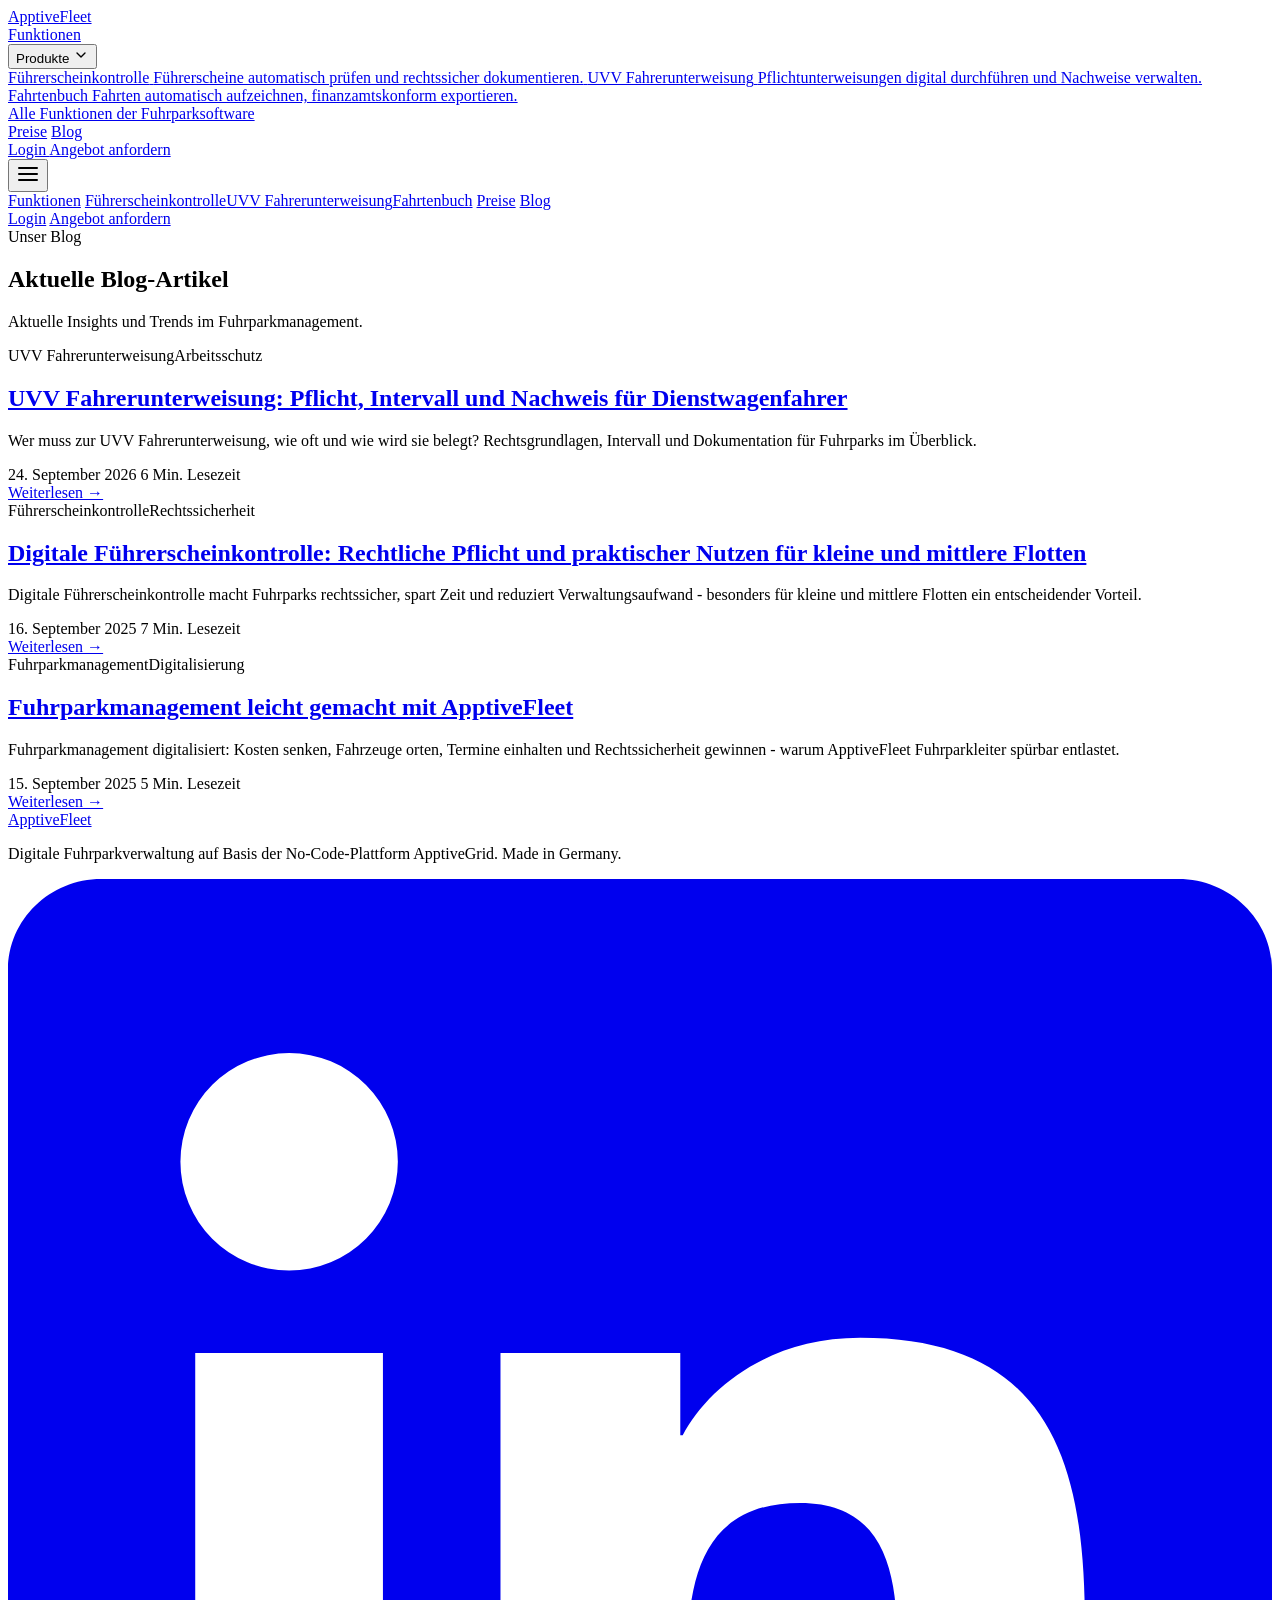
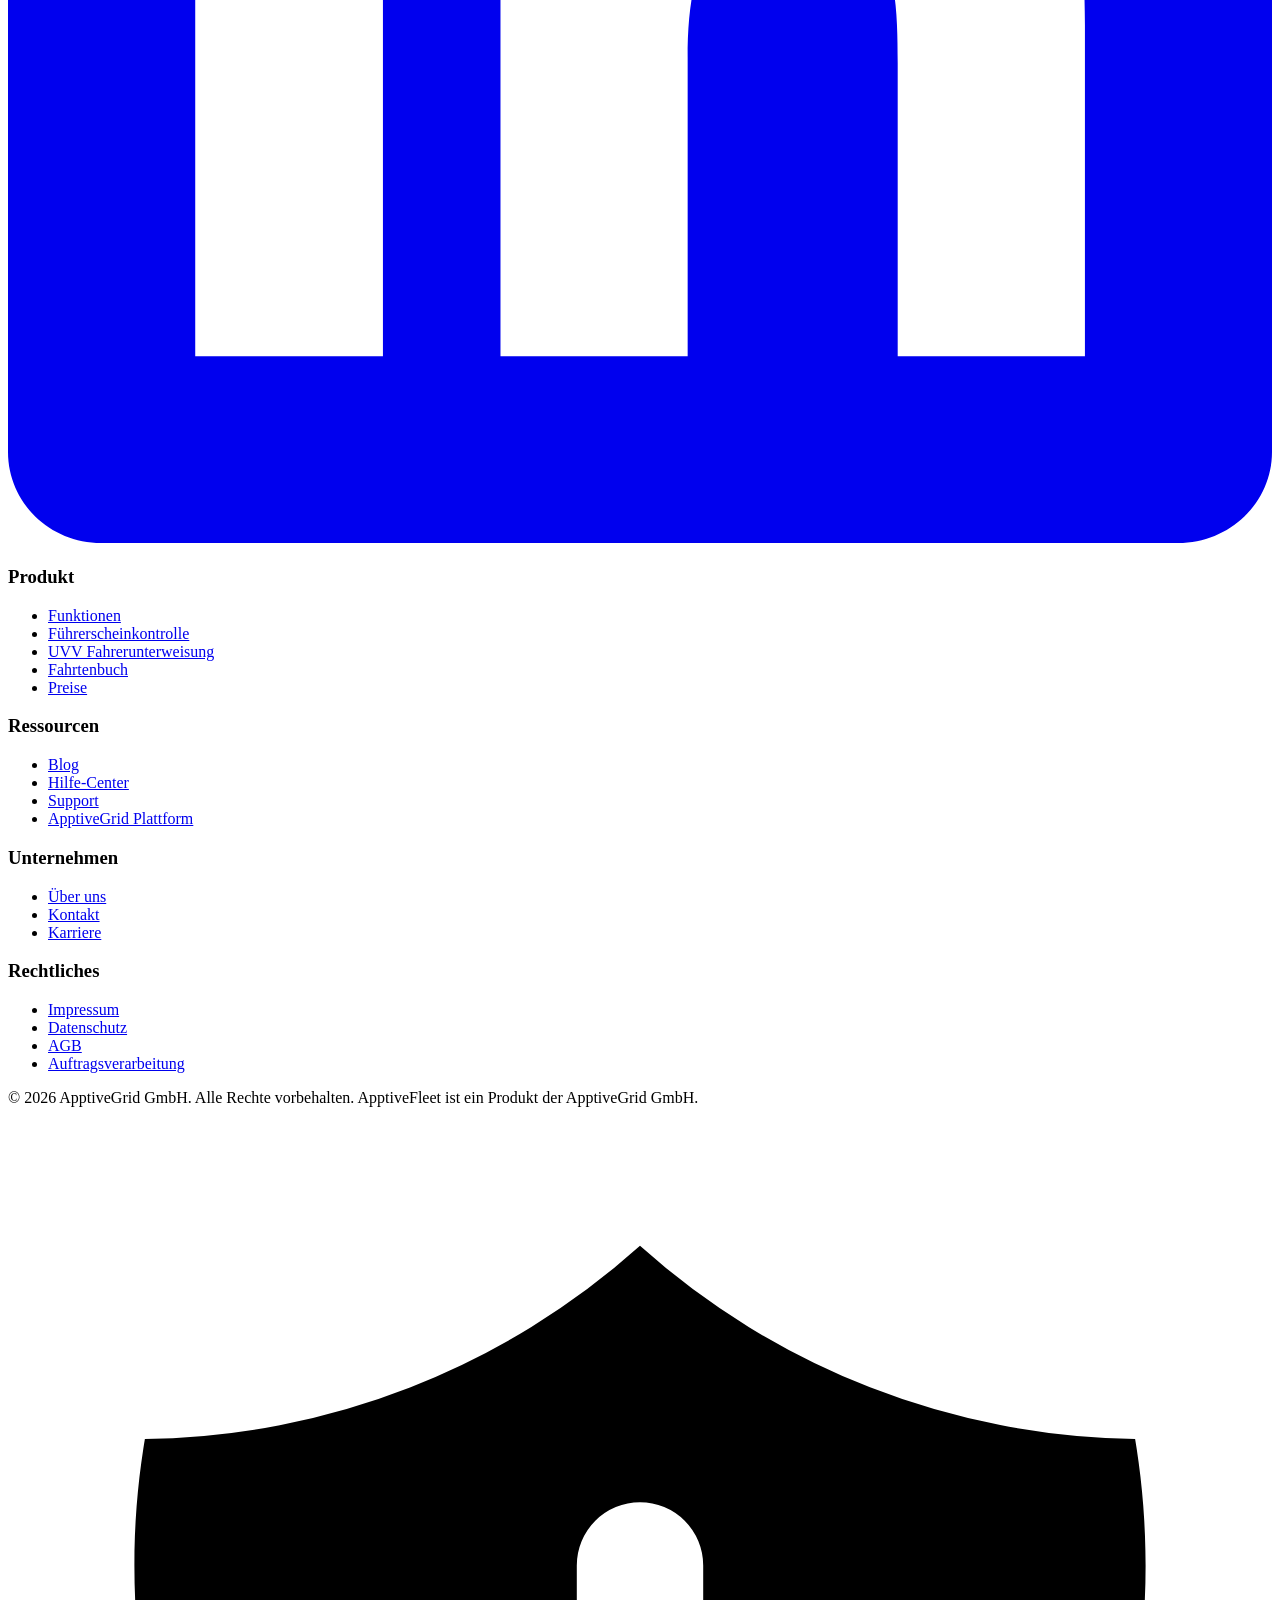
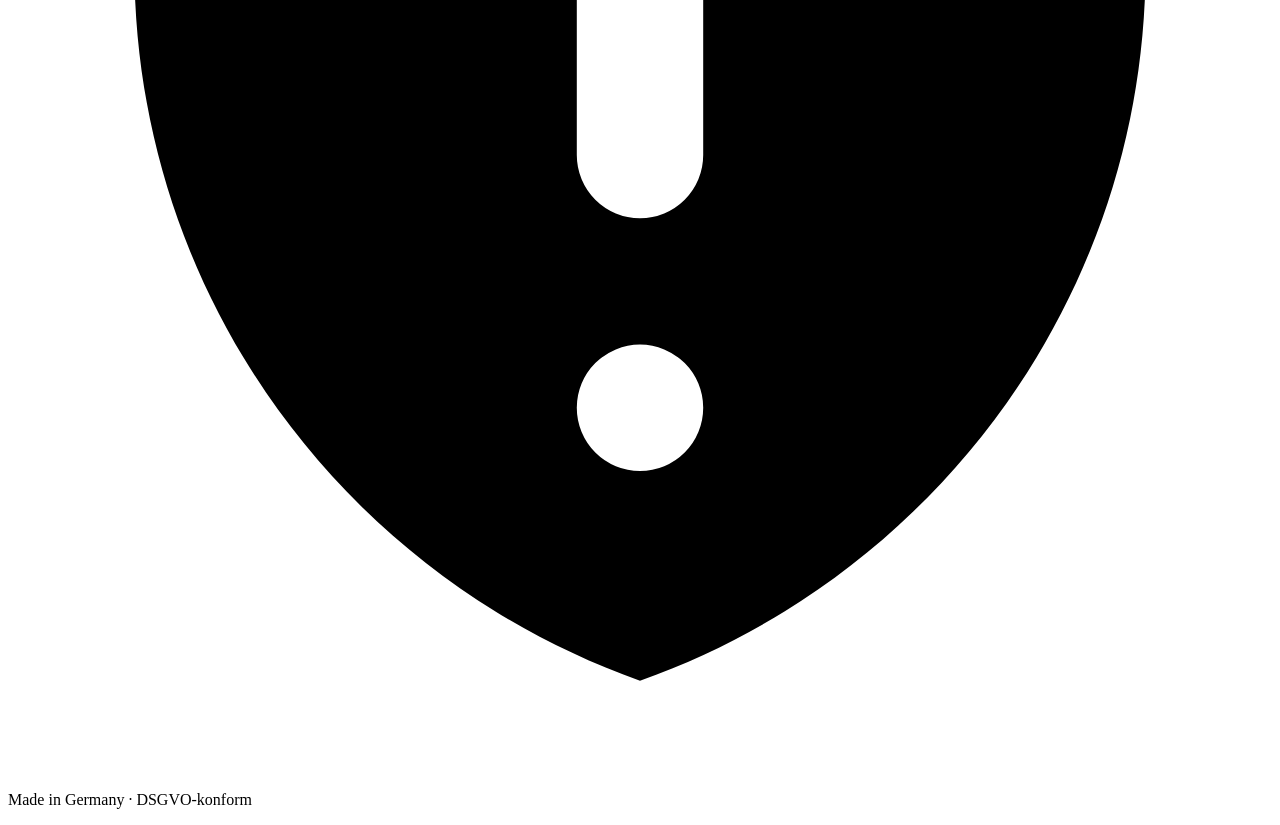
==== commit 286d9ab9: "deploy: 97c3e8bcd6c4aca6842b1f4643683822586f2913 ApptiveGrid/apptivefleet-webseite@97c3e8bcd6c4aca68" ====
--- a/blog/index.html
+++ b/blog/index.html
@@ -9,9 +9,9 @@
 Aktuelle Insights und Trends im Fuhrparkmanagement.
 </p> </div> </section> <section class="section"> <div class="container"> <div class="grid md:grid-cols-2 lg:grid-cols-3 gap-8"> <article class="bg-white rounded-2xl border border-gray-100 overflow-hidden hover:shadow-lg transition-shadow flex flex-col">  <div class="p-6 flex flex-col flex-1"> <div class="flex flex-wrap gap-2 mb-3"> <span class="text-xs font-medium px-2 py-0.5 rounded-full bg-brand-50 text-brand-700">UVV Fahrerunterweisung</span><span class="text-xs font-medium px-2 py-0.5 rounded-full bg-brand-50 text-brand-700">Arbeitsschutz</span> </div> <h2 class="text-lg font-semibold text-gray-900 mb-2 leading-snug"> <a href="/apptivefleet-webseite-staging/post/uvv-fahrerunterweisung-pflicht-intervall-nachweis" class="hover:text-brand-600 transition-colors">UVV Fahrerunterweisung: Pflicht, Intervall und Nachweis für Dienstwagenfahrer</a> </h2> <p class="text-gray-600 text-sm leading-relaxed flex-1">Wer muss zur UVV Fahrerunterweisung, wie oft und wie wird sie belegt? Rechtsgrundlagen, Intervall und Dokumentation für Fuhrparks im Überblick.</p> <div class="mt-4 flex items-center justify-between text-xs text-gray-400"> <time datetime="2026-09-24T00:00:00.000Z"> 24. September 2026 </time> <span>6 Min. Lesezeit</span> </div> <a href="/apptivefleet-webseite-staging/post/uvv-fahrerunterweisung-pflicht-intervall-nachweis" class="mt-4 text-sm font-medium text-brand-600 hover:text-brand-700 flex items-center gap-1">
 Weiterlesen →
-</a> </div> </article><article class="bg-white rounded-2xl border border-gray-100 overflow-hidden hover:shadow-lg transition-shadow flex flex-col"> <a href="/apptivefleet-webseite-staging/post/digitale-fuehrerscheinkontrolle-fuhrparkmanager-rechtssicher-effizient" class="block aspect-[3/2] overflow-hidden"> <img src="/apptivefleet-webseite-staging/blog/digitale-fuehrerscheinkontrolle.jpg" alt="" class="w-full h-full object-cover" loading="lazy"> </a> <div class="p-6 flex flex-col flex-1"> <div class="flex flex-wrap gap-2 mb-3"> <span class="text-xs font-medium px-2 py-0.5 rounded-full bg-brand-50 text-brand-700">Führerscheinkontrolle</span><span class="text-xs font-medium px-2 py-0.5 rounded-full bg-brand-50 text-brand-700">Rechtssicherheit</span> </div> <h2 class="text-lg font-semibold text-gray-900 mb-2 leading-snug"> <a href="/apptivefleet-webseite-staging/post/digitale-fuehrerscheinkontrolle-fuhrparkmanager-rechtssicher-effizient" class="hover:text-brand-600 transition-colors">Digitale Führerscheinkontrolle: Rechtliche Pflicht und praktischer Nutzen für kleine und mittlere Flotten</a> </h2> <p class="text-gray-600 text-sm leading-relaxed flex-1">Digitale Führerscheinkontrolle macht Fuhrparks rechtssicher, spart Zeit und reduziert Verwaltungsaufwand - besonders für kleine und mittlere Flotten ein entscheidender Vorteil.</p> <div class="mt-4 flex items-center justify-between text-xs text-gray-400"> <time datetime="2025-09-16T00:00:00.000Z"> 16. September 2025 </time> <span>7 Min. Lesezeit</span> </div> <a href="/apptivefleet-webseite-staging/post/digitale-fuehrerscheinkontrolle-fuhrparkmanager-rechtssicher-effizient" class="mt-4 text-sm font-medium text-brand-600 hover:text-brand-700 flex items-center gap-1">
+</a> </div> </article><article class="bg-white rounded-2xl border border-gray-100 overflow-hidden hover:shadow-lg transition-shadow flex flex-col">  <div class="p-6 flex flex-col flex-1"> <div class="flex flex-wrap gap-2 mb-3"> <span class="text-xs font-medium px-2 py-0.5 rounded-full bg-brand-50 text-brand-700">Führerscheinkontrolle</span><span class="text-xs font-medium px-2 py-0.5 rounded-full bg-brand-50 text-brand-700">Rechtssicherheit</span> </div> <h2 class="text-lg font-semibold text-gray-900 mb-2 leading-snug"> <a href="/apptivefleet-webseite-staging/post/digitale-fuehrerscheinkontrolle-fuhrparkmanager-rechtssicher-effizient" class="hover:text-brand-600 transition-colors">Digitale Führerscheinkontrolle: Rechtliche Pflicht und praktischer Nutzen für kleine und mittlere Flotten</a> </h2> <p class="text-gray-600 text-sm leading-relaxed flex-1">Digitale Führerscheinkontrolle macht Fuhrparks rechtssicher, spart Zeit und reduziert Verwaltungsaufwand - besonders für kleine und mittlere Flotten ein entscheidender Vorteil.</p> <div class="mt-4 flex items-center justify-between text-xs text-gray-400"> <time datetime="2025-09-16T00:00:00.000Z"> 16. September 2025 </time> <span>7 Min. Lesezeit</span> </div> <a href="/apptivefleet-webseite-staging/post/digitale-fuehrerscheinkontrolle-fuhrparkmanager-rechtssicher-effizient" class="mt-4 text-sm font-medium text-brand-600 hover:text-brand-700 flex items-center gap-1">
 Weiterlesen →
-</a> </div> </article><article class="bg-white rounded-2xl border border-gray-100 overflow-hidden hover:shadow-lg transition-shadow flex flex-col"> <a href="/apptivefleet-webseite-staging/post/fuhrparkmanagement-flottenverwaltungs-software-apptivefleet" class="block aspect-[3/2] overflow-hidden"> <img src="/apptivefleet-webseite-staging/blog/fuhrparkmanagement-apptivefleet.jpg" alt="" class="w-full h-full object-cover" loading="lazy"> </a> <div class="p-6 flex flex-col flex-1"> <div class="flex flex-wrap gap-2 mb-3"> <span class="text-xs font-medium px-2 py-0.5 rounded-full bg-brand-50 text-brand-700">Fuhrparkmanagement</span><span class="text-xs font-medium px-2 py-0.5 rounded-full bg-brand-50 text-brand-700">Digitalisierung</span> </div> <h2 class="text-lg font-semibold text-gray-900 mb-2 leading-snug"> <a href="/apptivefleet-webseite-staging/post/fuhrparkmanagement-flottenverwaltungs-software-apptivefleet" class="hover:text-brand-600 transition-colors">Fuhrparkmanagement leicht gemacht mit ApptiveFleet</a> </h2> <p class="text-gray-600 text-sm leading-relaxed flex-1">Fuhrparkmanagement digitalisiert: Kosten senken, Fahrzeuge orten, Termine einhalten und Rechtssicherheit gewinnen - warum ApptiveFleet Fuhrparkleiter spürbar entlastet.</p> <div class="mt-4 flex items-center justify-between text-xs text-gray-400"> <time datetime="2025-09-15T00:00:00.000Z"> 15. September 2025 </time> <span>5 Min. Lesezeit</span> </div> <a href="/apptivefleet-webseite-staging/post/fuhrparkmanagement-flottenverwaltungs-software-apptivefleet" class="mt-4 text-sm font-medium text-brand-600 hover:text-brand-700 flex items-center gap-1">
+</a> </div> </article><article class="bg-white rounded-2xl border border-gray-100 overflow-hidden hover:shadow-lg transition-shadow flex flex-col">  <div class="p-6 flex flex-col flex-1"> <div class="flex flex-wrap gap-2 mb-3"> <span class="text-xs font-medium px-2 py-0.5 rounded-full bg-brand-50 text-brand-700">Fuhrparkmanagement</span><span class="text-xs font-medium px-2 py-0.5 rounded-full bg-brand-50 text-brand-700">Digitalisierung</span> </div> <h2 class="text-lg font-semibold text-gray-900 mb-2 leading-snug"> <a href="/apptivefleet-webseite-staging/post/fuhrparkmanagement-flottenverwaltungs-software-apptivefleet" class="hover:text-brand-600 transition-colors">Fuhrparkmanagement leicht gemacht mit ApptiveFleet</a> </h2> <p class="text-gray-600 text-sm leading-relaxed flex-1">Fuhrparkmanagement digitalisiert: Kosten senken, Fahrzeuge orten, Termine einhalten und Rechtssicherheit gewinnen - warum ApptiveFleet Fuhrparkleiter spürbar entlastet.</p> <div class="mt-4 flex items-center justify-between text-xs text-gray-400"> <time datetime="2025-09-15T00:00:00.000Z"> 15. September 2025 </time> <span>5 Min. Lesezeit</span> </div> <a href="/apptivefleet-webseite-staging/post/fuhrparkmanagement-flottenverwaltungs-software-apptivefleet" class="mt-4 text-sm font-medium text-brand-600 hover:text-brand-700 flex items-center gap-1">
 Weiterlesen →
 </a> </div> </article> </div> </div> </section>  </main> <footer class="bg-gray-900 text-gray-300"> <div class="max-w-6xl mx-auto px-4 sm:px-6 lg:px-8 py-16"> <div class="grid grid-cols-2 lg:grid-cols-5 gap-8"> <!-- Brand --> <div class="col-span-2 lg:col-span-1"> <a href="/apptivefleet-webseite-staging/" class="flex items-center"> <img src="/apptivefleet-webseite-staging/logo-dark.svg" alt="ApptiveFleet" class="h-7 w-auto max-w-none" onerror="this.style.display='none';this.nextElementSibling.style.display='block'"> <span class="text-xl font-bold text-white" style="display:none">ApptiveFleet</span> </a> <p class="mt-3 text-sm text-gray-400 leading-relaxed">
 Digitale Fuhrparkverwaltung auf Basis der No-Code-Plattform ApptiveGrid. Made in Germany.
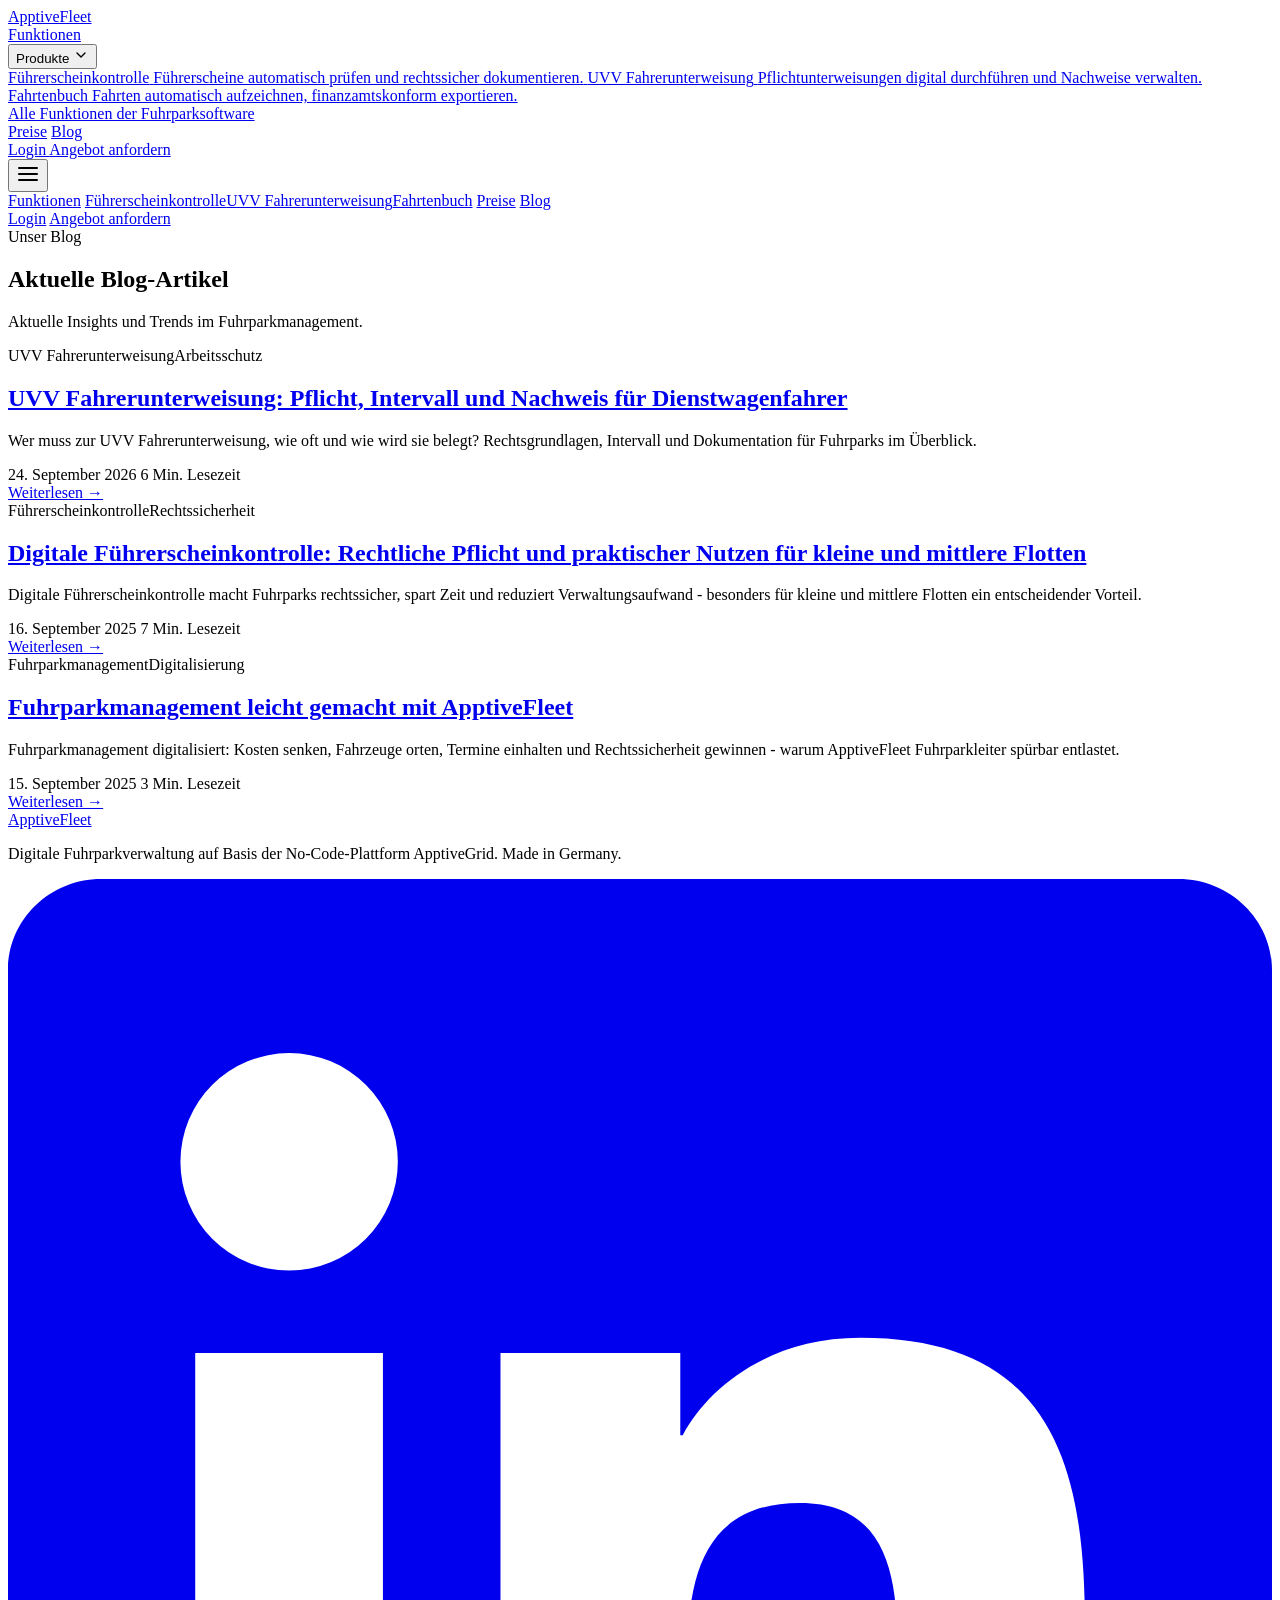
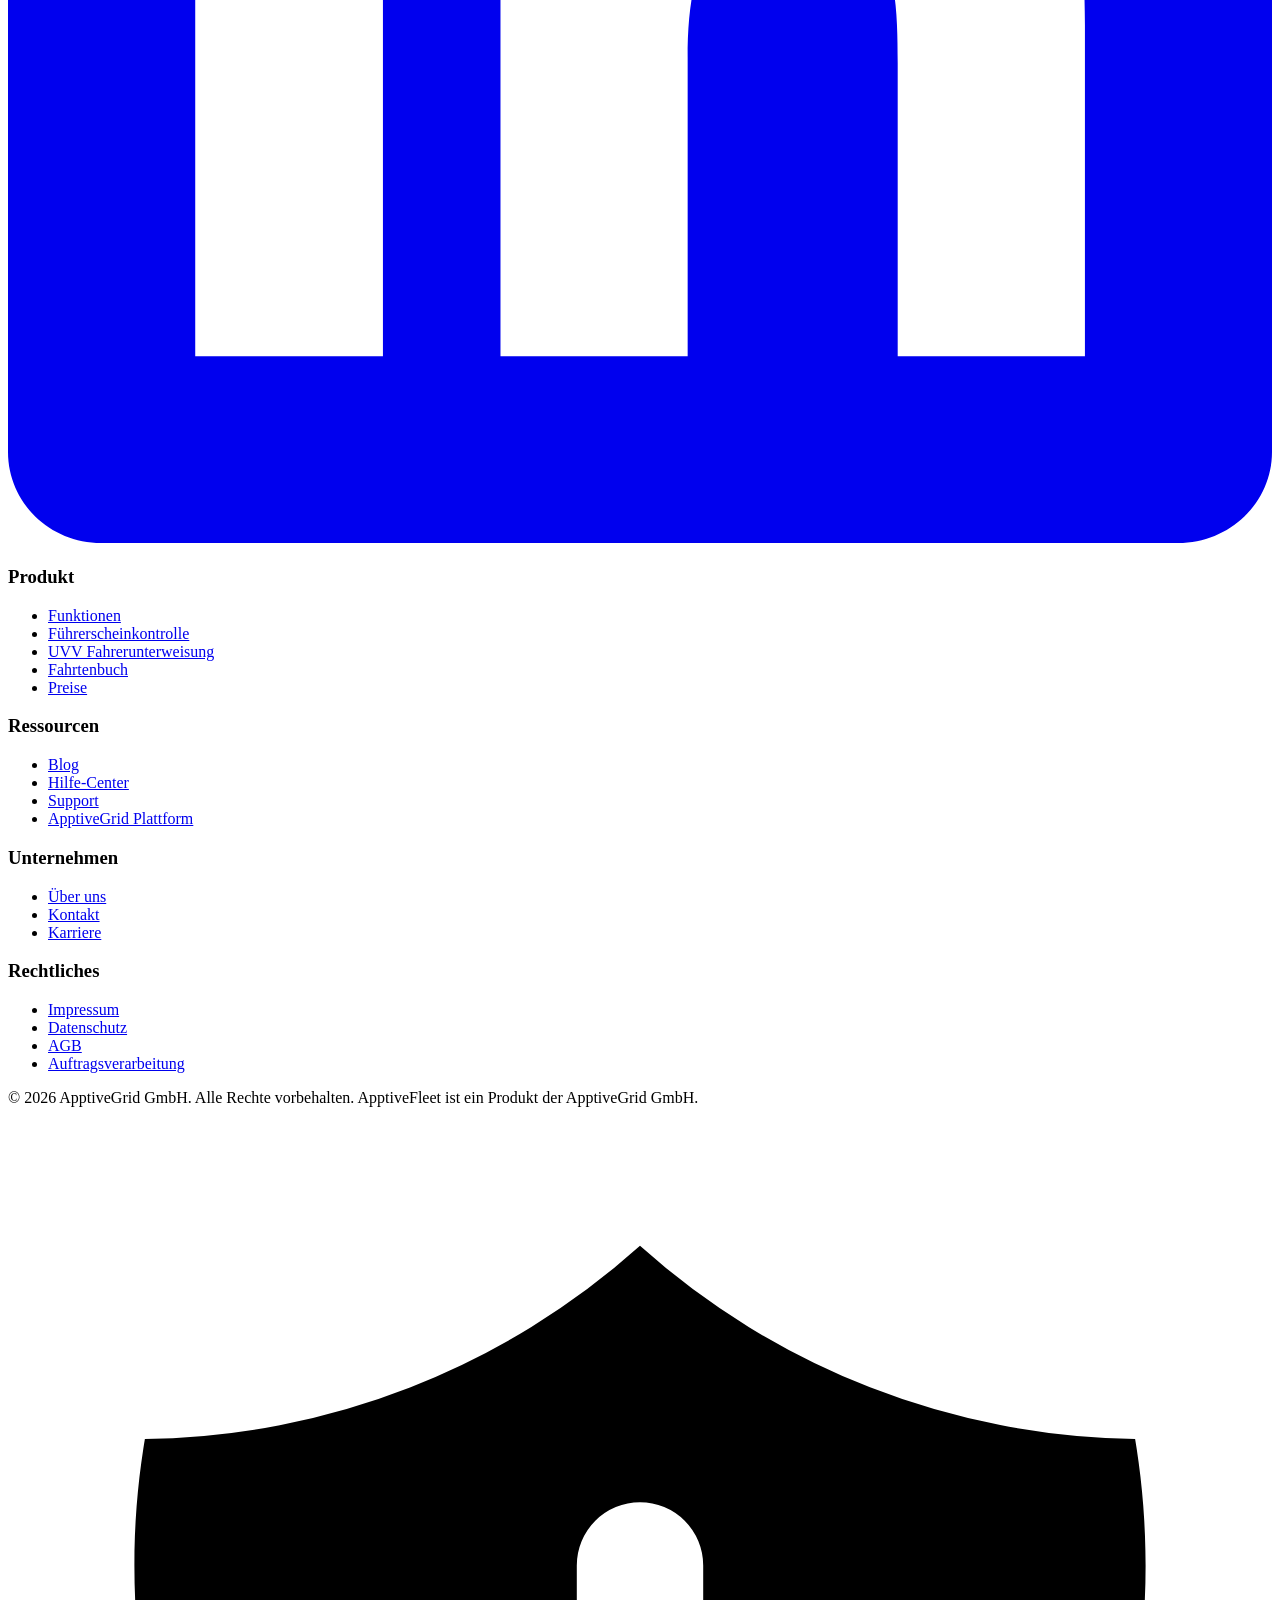
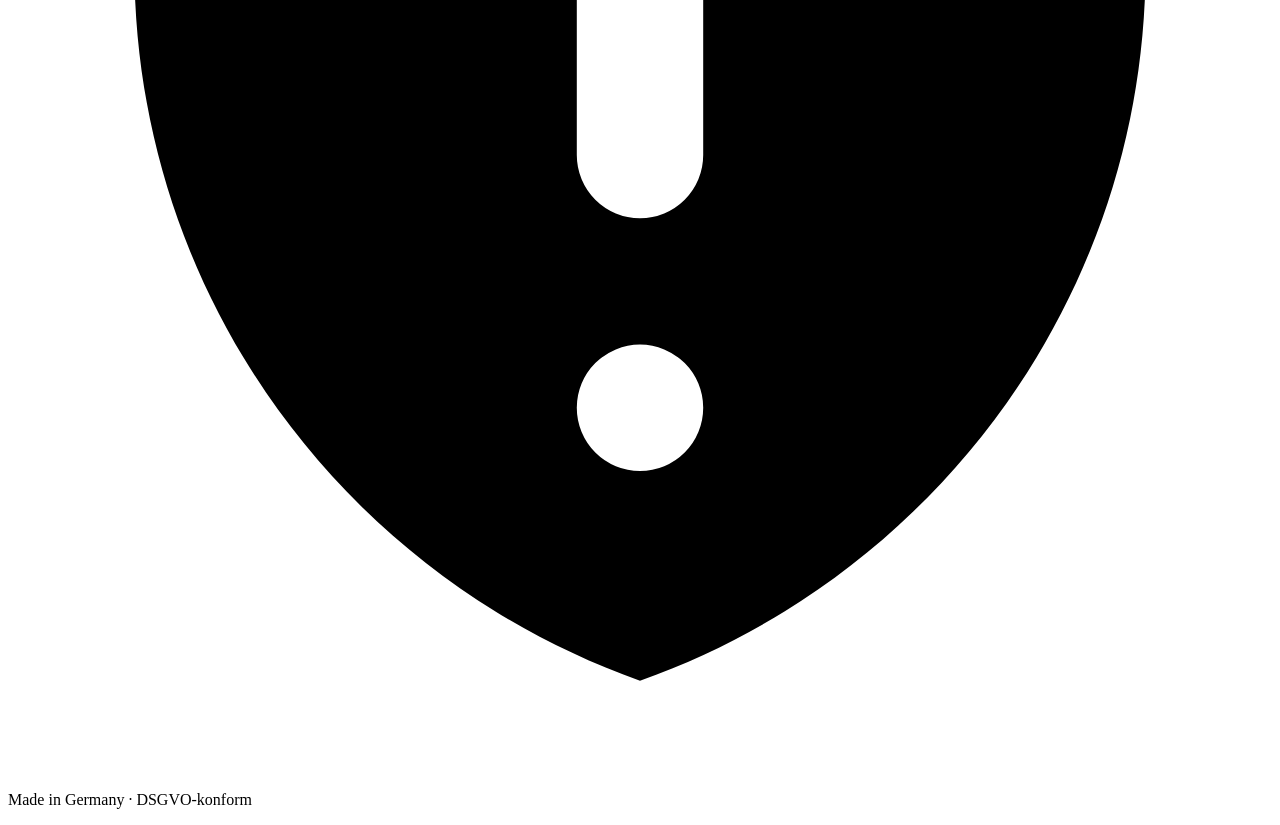
==== commit 6b9b56f6: "deploy: 287648b14abb0bc4167ccda764d8765045eef410 ApptiveGrid/apptivefleet-webseite@287648b14abb0bc41" ====
--- a/blog/index.html
+++ b/blog/index.html
@@ -1,4 +1,4 @@
-<!DOCTYPE html><html lang="de"> <head><meta charset="UTF-8"><meta name="viewport" content="width=device-width, initial-scale=1.0"><title>Blog - Insights &amp; Trends im Fuhrparkmanagement | ApptiveFleet</title><meta name="description" content="Aktuelle Artikel rund um Fuhrparkmanagement, Führerscheinkontrolle, Fahrerunterweisung, Fahrtenbuch und die Digitalisierung von Flotten."><meta name="robots" content="noindex, nofollow"><link rel="canonical" href="https://apptivegrid.github.io/apptivefleet-webseite-staging/blog/"><!-- Open Graph --><meta property="og:title" content="Blog - Insights &#38; Trends im Fuhrparkmanagement | ApptiveFleet"><meta property="og:description" content="Aktuelle Artikel rund um Fuhrparkmanagement, Führerscheinkontrolle, Fahrerunterweisung, Fahrtenbuch und die Digitalisierung von Flotten."><meta property="og:url" content="https://apptivegrid.github.io/apptivefleet-webseite-staging/blog/"><meta property="og:image" content="https://apptivegrid.github.io/apptivefleet-webseite-staging/og-default.png"><meta property="og:type" content="website"><meta property="og:locale" content="de_DE"><meta property="og:site_name" content="ApptiveFleet"><!-- Twitter Card --><meta name="twitter:card" content="summary_large_image"><meta name="twitter:title" content="Blog - Insights &#38; Trends im Fuhrparkmanagement | ApptiveFleet"><meta name="twitter:description" content="Aktuelle Artikel rund um Fuhrparkmanagement, Führerscheinkontrolle, Fahrerunterweisung, Fahrtenbuch und die Digitalisierung von Flotten."><meta name="twitter:image" content="https://apptivegrid.github.io/apptivefleet-webseite-staging/og-default.png"><!-- Favicon --><link rel="icon" type="image/svg+xml" href="/apptivefleet-webseite-staging/favicon.svg"><link rel="icon" type="image/png" href="/apptivefleet-webseite-staging/favicon.png"><link rel="sitemap" href="/apptivefleet-webseite-staging/sitemap.xml"><link rel="stylesheet" href="/apptivefleet-webseite-staging/_astro/index.-8RAmLun.css"><script type="module">const e=document.getElementById("mobile-menu-btn"),n=document.getElementById("mobile-menu");e?.addEventListener("click",()=>{n?.classList.toggle("hidden")});
+<!DOCTYPE html><html lang="de"> <head><meta charset="UTF-8"><meta name="viewport" content="width=device-width, initial-scale=1.0"><title>Blog - Insights &amp; Trends im Fuhrparkmanagement | ApptiveFleet</title><meta name="description" content="Aktuelle Artikel rund um Fuhrparkmanagement, Führerscheinkontrolle, Fahrerunterweisung, Fahrtenbuch und die Digitalisierung von Flotten."><meta name="robots" content="noindex, nofollow"><link rel="canonical" href="https://apptivegrid.github.io/apptivefleet-webseite-staging/blog/"><!-- Open Graph --><meta property="og:title" content="Blog - Insights &#38; Trends im Fuhrparkmanagement | ApptiveFleet"><meta property="og:description" content="Aktuelle Artikel rund um Fuhrparkmanagement, Führerscheinkontrolle, Fahrerunterweisung, Fahrtenbuch und die Digitalisierung von Flotten."><meta property="og:url" content="https://apptivegrid.github.io/apptivefleet-webseite-staging/blog/"><meta property="og:image" content="https://apptivegrid.github.io/apptivefleet-webseite-staging/og-default.png"><meta property="og:type" content="website"><meta property="og:locale" content="de_DE"><meta property="og:site_name" content="ApptiveFleet"><!-- Twitter Card --><meta name="twitter:card" content="summary_large_image"><meta name="twitter:title" content="Blog - Insights &#38; Trends im Fuhrparkmanagement | ApptiveFleet"><meta name="twitter:description" content="Aktuelle Artikel rund um Fuhrparkmanagement, Führerscheinkontrolle, Fahrerunterweisung, Fahrtenbuch und die Digitalisierung von Flotten."><meta name="twitter:image" content="https://apptivegrid.github.io/apptivefleet-webseite-staging/og-default.png"><!-- Favicon --><link rel="icon" type="image/svg+xml" href="/apptivefleet-webseite-staging/favicon.svg"><link rel="icon" type="image/png" href="/apptivefleet-webseite-staging/favicon.png"><link rel="sitemap" href="/apptivefleet-webseite-staging/sitemap.xml"><link rel="stylesheet" href="/apptivefleet-webseite-staging/_astro/index.Cf13-7ic.css"><script type="module">const e=document.getElementById("mobile-menu-btn"),n=document.getElementById("mobile-menu");e?.addEventListener("click",()=>{n?.classList.toggle("hidden")});
 </script></head> <body class="flex flex-col min-h-screen bg-white"> <header class="sticky top-0 z-50 bg-white/95 backdrop-blur border-b border-gray-100"> <nav class="max-w-6xl mx-auto px-4 sm:px-6 lg:px-8"> <div class="flex items-center justify-between h-16"> <!-- Logo --> <a href="/apptivefleet-webseite-staging/" class="flex items-center shrink-0"> <img src="/apptivefleet-webseite-staging/logo-light.svg" alt="ApptiveFleet" class="h-7 w-auto max-w-none" onerror="this.style.display='none';this.nextElementSibling.style.display='block'"> <span class="text-xl font-bold text-brand-600" style="display:none">ApptiveFleet</span> </a> <!-- Desktop Nav --> <div class="hidden lg:flex items-center gap-1"> <a href="/apptivefleet-webseite-staging/funktionen" class="px-4 py-2 rounded-lg text-sm font-medium transition-colors text-gray-600 hover:text-gray-900 hover:bg-gray-50">Funktionen</a> <!-- Products Dropdown --> <div class="relative group"> <button class="text-gray-600 hover:text-gray-900 hover:bg-gray-50 px-4 py-2 rounded-lg text-sm font-medium transition-colors flex items-center gap-1">
 Produkte
 <svg viewBox="0 0 24 24" width="16" height="16" stroke="currentColor" stroke-width="2" fill="none" stroke-linecap="round" stroke-linejoin="round" aria-hidden="true" class=""><path d="m6 9 6 6 6-6"/></svg> </button> <div class="absolute top-full left-0 mt-1 w-80 bg-white rounded-xl shadow-lg border border-gray-100 py-2 opacity-0 invisible group-hover:opacity-100 group-hover:visible transition-all duration-200"> <a href="/apptivefleet-webseite-staging/fuhrerscheinkontrolle" class="block px-4 py-2.5 hover:bg-gray-50"> <span class="block text-sm font-medium text-gray-900">Führerscheinkontrolle</span> <span class="block text-xs text-gray-500 mt-0.5">Führerscheine automatisch prüfen und rechtssicher dokumentieren.</span> </a><a href="/apptivefleet-webseite-staging/uvv-fahrerunterweisung" class="block px-4 py-2.5 hover:bg-gray-50"> <span class="block text-sm font-medium text-gray-900">UVV Fahrerunterweisung</span> <span class="block text-xs text-gray-500 mt-0.5">Pflichtunterweisungen digital durchführen und Nachweise verwalten.</span> </a><a href="/apptivefleet-webseite-staging/fahrtenbuch" class="block px-4 py-2.5 hover:bg-gray-50"> <span class="block text-sm font-medium text-gray-900">Fahrtenbuch</span> <span class="block text-xs text-gray-500 mt-0.5">Fahrten automatisch aufzeichnen, finanzamtskonform exportieren.</span> </a> <div class="my-1 border-t border-gray-100"></div> <a href="/apptivefleet-webseite-staging/funktionen" class="block px-4 py-2 text-sm font-medium text-brand-700 hover:bg-gray-50">Alle Funktionen der Fuhrparksoftware</a> </div> </div> <a href="/apptivefleet-webseite-staging/preise" class="px-4 py-2 rounded-lg text-sm font-medium transition-colors text-gray-600 hover:text-gray-900 hover:bg-gray-50">Preise</a> <a href="/apptivefleet-webseite-staging/blog" class="px-4 py-2 rounded-lg text-sm font-medium transition-colors text-brand-700 bg-brand-50">Blog</a> </div> <!-- CTA Buttons --> <div class="hidden lg:flex items-center gap-3"> <a href="https://app.apptivegrid.de" class="text-sm font-medium text-gray-600 hover:text-gray-900 plausible-event-name=Login+Click plausible-event-position=nav">
@@ -11,7 +11,7 @@
 Weiterlesen →
 </a> </div> </article><article class="bg-white rounded-2xl border border-gray-100 overflow-hidden hover:shadow-lg transition-shadow flex flex-col">  <div class="p-6 flex flex-col flex-1"> <div class="flex flex-wrap gap-2 mb-3"> <span class="text-xs font-medium px-2 py-0.5 rounded-full bg-brand-50 text-brand-700">Führerscheinkontrolle</span><span class="text-xs font-medium px-2 py-0.5 rounded-full bg-brand-50 text-brand-700">Rechtssicherheit</span> </div> <h2 class="text-lg font-semibold text-gray-900 mb-2 leading-snug"> <a href="/apptivefleet-webseite-staging/post/digitale-fuehrerscheinkontrolle-fuhrparkmanager-rechtssicher-effizient" class="hover:text-brand-600 transition-colors">Digitale Führerscheinkontrolle: Rechtliche Pflicht und praktischer Nutzen für kleine und mittlere Flotten</a> </h2> <p class="text-gray-600 text-sm leading-relaxed flex-1">Digitale Führerscheinkontrolle macht Fuhrparks rechtssicher, spart Zeit und reduziert Verwaltungsaufwand - besonders für kleine und mittlere Flotten ein entscheidender Vorteil.</p> <div class="mt-4 flex items-center justify-between text-xs text-gray-400"> <time datetime="2025-09-16T00:00:00.000Z"> 16. September 2025 </time> <span>7 Min. Lesezeit</span> </div> <a href="/apptivefleet-webseite-staging/post/digitale-fuehrerscheinkontrolle-fuhrparkmanager-rechtssicher-effizient" class="mt-4 text-sm font-medium text-brand-600 hover:text-brand-700 flex items-center gap-1">
 Weiterlesen →
-</a> </div> </article><article class="bg-white rounded-2xl border border-gray-100 overflow-hidden hover:shadow-lg transition-shadow flex flex-col">  <div class="p-6 flex flex-col flex-1"> <div class="flex flex-wrap gap-2 mb-3"> <span class="text-xs font-medium px-2 py-0.5 rounded-full bg-brand-50 text-brand-700">Fuhrparkmanagement</span><span class="text-xs font-medium px-2 py-0.5 rounded-full bg-brand-50 text-brand-700">Digitalisierung</span> </div> <h2 class="text-lg font-semibold text-gray-900 mb-2 leading-snug"> <a href="/apptivefleet-webseite-staging/post/fuhrparkmanagement-flottenverwaltungs-software-apptivefleet" class="hover:text-brand-600 transition-colors">Fuhrparkmanagement leicht gemacht mit ApptiveFleet</a> </h2> <p class="text-gray-600 text-sm leading-relaxed flex-1">Fuhrparkmanagement digitalisiert: Kosten senken, Fahrzeuge orten, Termine einhalten und Rechtssicherheit gewinnen - warum ApptiveFleet Fuhrparkleiter spürbar entlastet.</p> <div class="mt-4 flex items-center justify-between text-xs text-gray-400"> <time datetime="2025-09-15T00:00:00.000Z"> 15. September 2025 </time> <span>5 Min. Lesezeit</span> </div> <a href="/apptivefleet-webseite-staging/post/fuhrparkmanagement-flottenverwaltungs-software-apptivefleet" class="mt-4 text-sm font-medium text-brand-600 hover:text-brand-700 flex items-center gap-1">
+</a> </div> </article><article class="bg-white rounded-2xl border border-gray-100 overflow-hidden hover:shadow-lg transition-shadow flex flex-col">  <div class="p-6 flex flex-col flex-1"> <div class="flex flex-wrap gap-2 mb-3"> <span class="text-xs font-medium px-2 py-0.5 rounded-full bg-brand-50 text-brand-700">Fuhrparkmanagement</span><span class="text-xs font-medium px-2 py-0.5 rounded-full bg-brand-50 text-brand-700">Digitalisierung</span> </div> <h2 class="text-lg font-semibold text-gray-900 mb-2 leading-snug"> <a href="/apptivefleet-webseite-staging/post/fuhrparkmanagement-flottenverwaltungs-software-apptivefleet" class="hover:text-brand-600 transition-colors">Fuhrparkmanagement leicht gemacht mit ApptiveFleet</a> </h2> <p class="text-gray-600 text-sm leading-relaxed flex-1">Fuhrparkmanagement digitalisiert: Kosten senken, Fahrzeuge orten, Termine einhalten und Rechtssicherheit gewinnen - warum ApptiveFleet Fuhrparkleiter spürbar entlastet.</p> <div class="mt-4 flex items-center justify-between text-xs text-gray-400"> <time datetime="2025-09-15T00:00:00.000Z"> 15. September 2025 </time> <span>3 Min. Lesezeit</span> </div> <a href="/apptivefleet-webseite-staging/post/fuhrparkmanagement-flottenverwaltungs-software-apptivefleet" class="mt-4 text-sm font-medium text-brand-600 hover:text-brand-700 flex items-center gap-1">
 Weiterlesen →
 </a> </div> </article> </div> </div> </section>  </main> <footer class="bg-gray-900 text-gray-300"> <div class="max-w-6xl mx-auto px-4 sm:px-6 lg:px-8 py-16"> <div class="grid grid-cols-2 lg:grid-cols-5 gap-8"> <!-- Brand --> <div class="col-span-2 lg:col-span-1"> <a href="/apptivefleet-webseite-staging/" class="flex items-center"> <img src="/apptivefleet-webseite-staging/logo-dark.svg" alt="ApptiveFleet" class="h-7 w-auto max-w-none" onerror="this.style.display='none';this.nextElementSibling.style.display='block'"> <span class="text-xl font-bold text-white" style="display:none">ApptiveFleet</span> </a> <p class="mt-3 text-sm text-gray-400 leading-relaxed">
 Digitale Fuhrparkverwaltung auf Basis der No-Code-Plattform ApptiveGrid. Made in Germany.
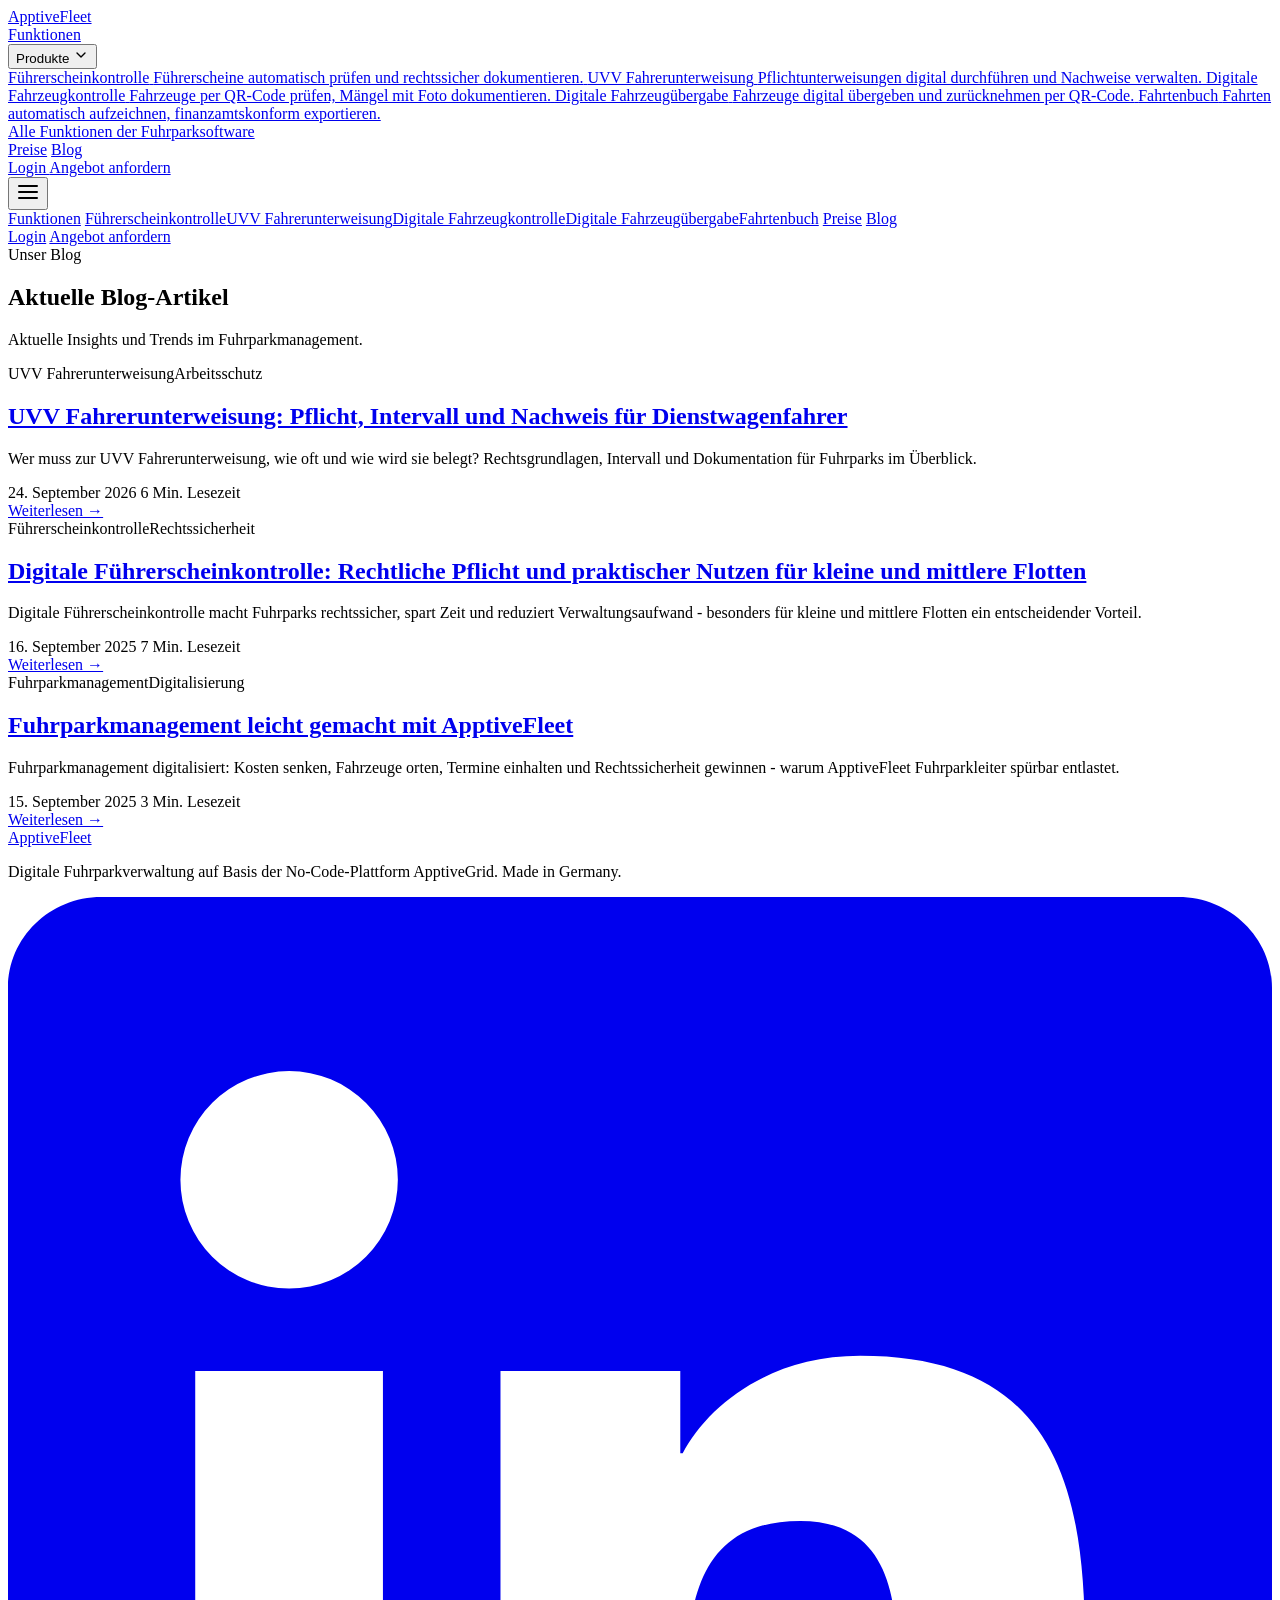
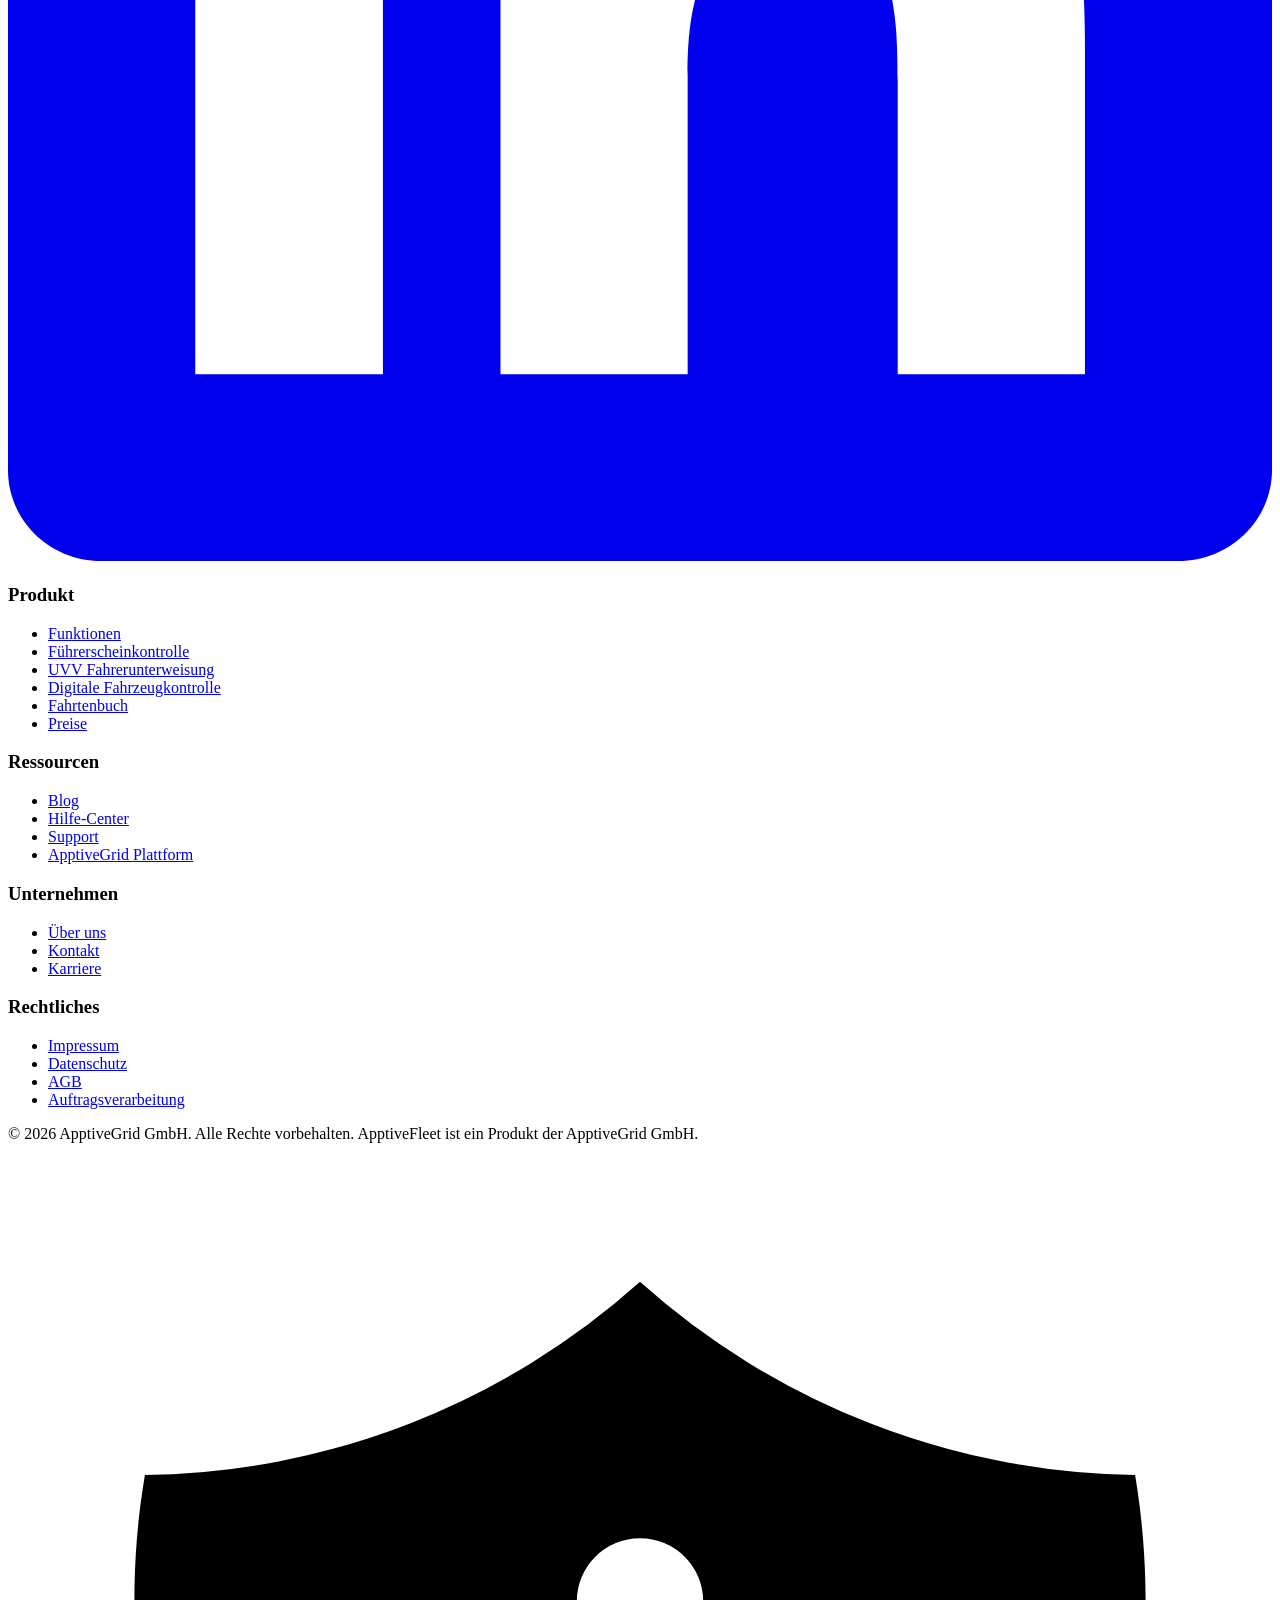
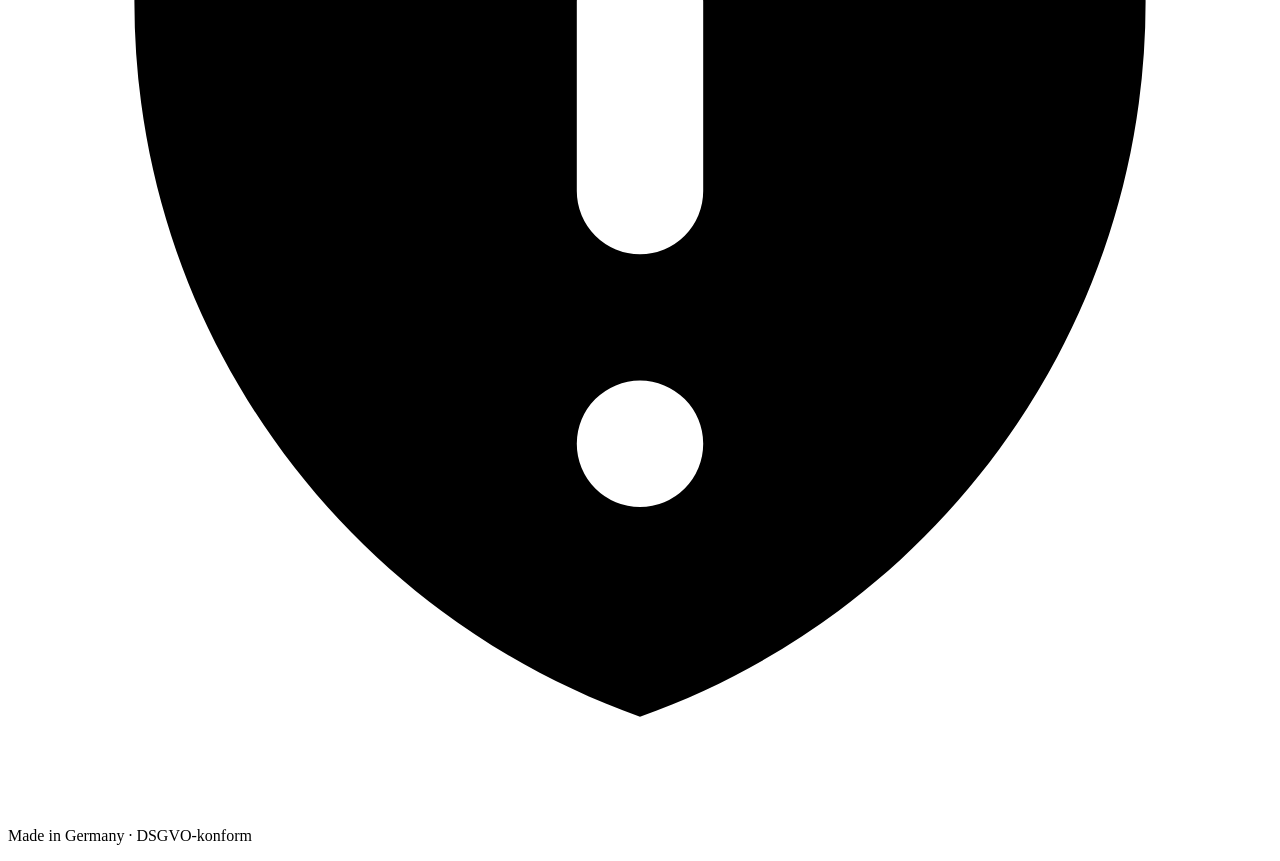
==== commit c81015c8: "deploy: 774adbfb7466574c68486a231fcd1e4e6ffb2c95 ApptiveGrid/apptivefleet-webseite@774adbfb7466574c6" ====
--- a/blog/index.html
+++ b/blog/index.html
@@ -1,11 +1,11 @@
-<!DOCTYPE html><html lang="de"> <head><meta charset="UTF-8"><meta name="viewport" content="width=device-width, initial-scale=1.0"><title>Blog - Insights &amp; Trends im Fuhrparkmanagement | ApptiveFleet</title><meta name="description" content="Aktuelle Artikel rund um Fuhrparkmanagement, Führerscheinkontrolle, Fahrerunterweisung, Fahrtenbuch und die Digitalisierung von Flotten."><meta name="robots" content="noindex, nofollow"><link rel="canonical" href="https://apptivegrid.github.io/apptivefleet-webseite-staging/blog/"><!-- Open Graph --><meta property="og:title" content="Blog - Insights &#38; Trends im Fuhrparkmanagement | ApptiveFleet"><meta property="og:description" content="Aktuelle Artikel rund um Fuhrparkmanagement, Führerscheinkontrolle, Fahrerunterweisung, Fahrtenbuch und die Digitalisierung von Flotten."><meta property="og:url" content="https://apptivegrid.github.io/apptivefleet-webseite-staging/blog/"><meta property="og:image" content="https://apptivegrid.github.io/apptivefleet-webseite-staging/og-default.png"><meta property="og:type" content="website"><meta property="og:locale" content="de_DE"><meta property="og:site_name" content="ApptiveFleet"><!-- Twitter Card --><meta name="twitter:card" content="summary_large_image"><meta name="twitter:title" content="Blog - Insights &#38; Trends im Fuhrparkmanagement | ApptiveFleet"><meta name="twitter:description" content="Aktuelle Artikel rund um Fuhrparkmanagement, Führerscheinkontrolle, Fahrerunterweisung, Fahrtenbuch und die Digitalisierung von Flotten."><meta name="twitter:image" content="https://apptivegrid.github.io/apptivefleet-webseite-staging/og-default.png"><!-- Favicon --><link rel="icon" type="image/svg+xml" href="/apptivefleet-webseite-staging/favicon.svg"><link rel="icon" type="image/png" href="/apptivefleet-webseite-staging/favicon.png"><link rel="sitemap" href="/apptivefleet-webseite-staging/sitemap.xml"><link rel="stylesheet" href="/apptivefleet-webseite-staging/_astro/index.Cf13-7ic.css"><script type="module">const e=document.getElementById("mobile-menu-btn"),n=document.getElementById("mobile-menu");e?.addEventListener("click",()=>{n?.classList.toggle("hidden")});
+<!DOCTYPE html><html lang="de"> <head><meta charset="UTF-8"><meta name="viewport" content="width=device-width, initial-scale=1.0"><title>Blog - Insights &amp; Trends im Fuhrparkmanagement | ApptiveFleet</title><meta name="description" content="Aktuelle Artikel rund um Fuhrparkmanagement, Führerscheinkontrolle, Fahrerunterweisung, Fahrtenbuch und die Digitalisierung von Flotten."><meta name="robots" content="noindex, nofollow"><link rel="canonical" href="https://apptivegrid.github.io/apptivefleet-webseite-staging/blog/"><!-- Open Graph --><meta property="og:title" content="Blog - Insights &#38; Trends im Fuhrparkmanagement | ApptiveFleet"><meta property="og:description" content="Aktuelle Artikel rund um Fuhrparkmanagement, Führerscheinkontrolle, Fahrerunterweisung, Fahrtenbuch und die Digitalisierung von Flotten."><meta property="og:url" content="https://apptivegrid.github.io/apptivefleet-webseite-staging/blog/"><meta property="og:image" content="https://apptivegrid.github.io/apptivefleet-webseite-staging/og-default.png"><meta property="og:type" content="website"><meta property="og:locale" content="de_DE"><meta property="og:site_name" content="ApptiveFleet"><!-- Twitter Card --><meta name="twitter:card" content="summary_large_image"><meta name="twitter:title" content="Blog - Insights &#38; Trends im Fuhrparkmanagement | ApptiveFleet"><meta name="twitter:description" content="Aktuelle Artikel rund um Fuhrparkmanagement, Führerscheinkontrolle, Fahrerunterweisung, Fahrtenbuch und die Digitalisierung von Flotten."><meta name="twitter:image" content="https://apptivegrid.github.io/apptivefleet-webseite-staging/og-default.png"><!-- Favicon --><link rel="icon" type="image/svg+xml" href="/apptivefleet-webseite-staging/favicon.svg"><link rel="icon" type="image/png" href="/apptivefleet-webseite-staging/favicon.png"><link rel="sitemap" href="/apptivefleet-webseite-staging/sitemap.xml"><link rel="stylesheet" href="/apptivefleet-webseite-staging/_astro/index.DpPLeoBj.css"><script type="module">const e=document.getElementById("mobile-menu-btn"),n=document.getElementById("mobile-menu");e?.addEventListener("click",()=>{n?.classList.toggle("hidden")});
 </script></head> <body class="flex flex-col min-h-screen bg-white"> <header class="sticky top-0 z-50 bg-white/95 backdrop-blur border-b border-gray-100"> <nav class="max-w-6xl mx-auto px-4 sm:px-6 lg:px-8"> <div class="flex items-center justify-between h-16"> <!-- Logo --> <a href="/apptivefleet-webseite-staging/" class="flex items-center shrink-0"> <img src="/apptivefleet-webseite-staging/logo-light.svg" alt="ApptiveFleet" class="h-7 w-auto max-w-none" onerror="this.style.display='none';this.nextElementSibling.style.display='block'"> <span class="text-xl font-bold text-brand-600" style="display:none">ApptiveFleet</span> </a> <!-- Desktop Nav --> <div class="hidden lg:flex items-center gap-1"> <a href="/apptivefleet-webseite-staging/funktionen" class="px-4 py-2 rounded-lg text-sm font-medium transition-colors text-gray-600 hover:text-gray-900 hover:bg-gray-50">Funktionen</a> <!-- Products Dropdown --> <div class="relative group"> <button class="text-gray-600 hover:text-gray-900 hover:bg-gray-50 px-4 py-2 rounded-lg text-sm font-medium transition-colors flex items-center gap-1">
 Produkte
-<svg viewBox="0 0 24 24" width="16" height="16" stroke="currentColor" stroke-width="2" fill="none" stroke-linecap="round" stroke-linejoin="round" aria-hidden="true" class=""><path d="m6 9 6 6 6-6"/></svg> </button> <div class="absolute top-full left-0 mt-1 w-80 bg-white rounded-xl shadow-lg border border-gray-100 py-2 opacity-0 invisible group-hover:opacity-100 group-hover:visible transition-all duration-200"> <a href="/apptivefleet-webseite-staging/fuhrerscheinkontrolle" class="block px-4 py-2.5 hover:bg-gray-50"> <span class="block text-sm font-medium text-gray-900">Führerscheinkontrolle</span> <span class="block text-xs text-gray-500 mt-0.5">Führerscheine automatisch prüfen und rechtssicher dokumentieren.</span> </a><a href="/apptivefleet-webseite-staging/uvv-fahrerunterweisung" class="block px-4 py-2.5 hover:bg-gray-50"> <span class="block text-sm font-medium text-gray-900">UVV Fahrerunterweisung</span> <span class="block text-xs text-gray-500 mt-0.5">Pflichtunterweisungen digital durchführen und Nachweise verwalten.</span> </a><a href="/apptivefleet-webseite-staging/fahrtenbuch" class="block px-4 py-2.5 hover:bg-gray-50"> <span class="block text-sm font-medium text-gray-900">Fahrtenbuch</span> <span class="block text-xs text-gray-500 mt-0.5">Fahrten automatisch aufzeichnen, finanzamtskonform exportieren.</span> </a> <div class="my-1 border-t border-gray-100"></div> <a href="/apptivefleet-webseite-staging/funktionen" class="block px-4 py-2 text-sm font-medium text-brand-700 hover:bg-gray-50">Alle Funktionen der Fuhrparksoftware</a> </div> </div> <a href="/apptivefleet-webseite-staging/preise" class="px-4 py-2 rounded-lg text-sm font-medium transition-colors text-gray-600 hover:text-gray-900 hover:bg-gray-50">Preise</a> <a href="/apptivefleet-webseite-staging/blog" class="px-4 py-2 rounded-lg text-sm font-medium transition-colors text-brand-700 bg-brand-50">Blog</a> </div> <!-- CTA Buttons --> <div class="hidden lg:flex items-center gap-3"> <a href="https://app.apptivegrid.de" class="text-sm font-medium text-gray-600 hover:text-gray-900 plausible-event-name=Login+Click plausible-event-position=nav">
+<svg viewBox="0 0 24 24" width="16" height="16" stroke="currentColor" stroke-width="2" fill="none" stroke-linecap="round" stroke-linejoin="round" aria-hidden="true" class=""><path d="m6 9 6 6 6-6"/></svg> </button> <div class="absolute top-full left-0 mt-1 w-80 bg-white rounded-xl shadow-lg border border-gray-100 py-2 opacity-0 invisible group-hover:opacity-100 group-hover:visible transition-all duration-200"> <a href="/apptivefleet-webseite-staging/fuhrerscheinkontrolle" class="block px-4 py-2.5 hover:bg-gray-50"> <span class="block text-sm font-medium text-gray-900">Führerscheinkontrolle</span> <span class="block text-xs text-gray-500 mt-0.5">Führerscheine automatisch prüfen und rechtssicher dokumentieren.</span> </a><a href="/apptivefleet-webseite-staging/uvv-fahrerunterweisung" class="block px-4 py-2.5 hover:bg-gray-50"> <span class="block text-sm font-medium text-gray-900">UVV Fahrerunterweisung</span> <span class="block text-xs text-gray-500 mt-0.5">Pflichtunterweisungen digital durchführen und Nachweise verwalten.</span> </a><a href="/apptivefleet-webseite-staging/digitale-fahrzeugkontrolle" class="block px-4 py-2.5 hover:bg-gray-50"> <span class="block text-sm font-medium text-gray-900">Digitale Fahrzeugkontrolle</span> <span class="block text-xs text-gray-500 mt-0.5">Fahrzeuge per QR-Code prüfen, Mängel mit Foto dokumentieren.</span> </a><a href="/apptivefleet-webseite-staging/digitale-fahrzeuguebergabe" class="block px-4 py-2.5 hover:bg-gray-50"> <span class="block text-sm font-medium text-gray-900">Digitale Fahrzeugübergabe</span> <span class="block text-xs text-gray-500 mt-0.5">Fahrzeuge digital übergeben und zurücknehmen per QR-Code.</span> </a><a href="/apptivefleet-webseite-staging/fahrtenbuch" class="block px-4 py-2.5 hover:bg-gray-50"> <span class="block text-sm font-medium text-gray-900">Fahrtenbuch</span> <span class="block text-xs text-gray-500 mt-0.5">Fahrten automatisch aufzeichnen, finanzamtskonform exportieren.</span> </a> <div class="my-1 border-t border-gray-100"></div> <a href="/apptivefleet-webseite-staging/funktionen" class="block px-4 py-2 text-sm font-medium text-brand-700 hover:bg-gray-50">Alle Funktionen der Fuhrparksoftware</a> </div> </div> <a href="/apptivefleet-webseite-staging/preise" class="px-4 py-2 rounded-lg text-sm font-medium transition-colors text-gray-600 hover:text-gray-900 hover:bg-gray-50">Preise</a> <a href="/apptivefleet-webseite-staging/blog" class="px-4 py-2 rounded-lg text-sm font-medium transition-colors text-brand-700 bg-brand-50">Blog</a> </div> <!-- CTA Buttons --> <div class="hidden lg:flex items-center gap-3"> <a href="https://app.apptivegrid.de" class="text-sm font-medium text-gray-600 hover:text-gray-900 plausible-event-name=Login+Click plausible-event-position=nav">
 Login
 </a> <a href="https://app.apptivegrid.de/api/r/64074500c689b71134b2b18b/67bc8a3908539c05c5eb4348/BDOmRVrRfuAzfyGa0wxQZo3hGrhTQVvse4fcELm6D6bXmucHdvv" class="btn-primary text-sm py-2 px-4 whitespace-nowrap plausible-event-name=Offer+Request plausible-event-position=nav">
 Angebot anfordern
-</a> </div> <!-- Mobile Menu Button --> <button id="mobile-menu-btn" class="lg:hidden p-2 rounded-lg text-gray-600 hover:bg-gray-50" aria-label="Menü öffnen"> <svg viewBox="0 0 24 24" width="24" height="24" stroke="currentColor" stroke-width="2" fill="none" stroke-linecap="round" stroke-linejoin="round" aria-hidden="true" class=""><path d="M3 12h18M3 6h18M3 18h18"/></svg> </button> </div> <!-- Mobile Menu --> <div id="mobile-menu" class="hidden lg:hidden pb-4 border-t border-gray-100 mt-2 pt-4"> <div class="flex flex-col gap-1"> <a href="/apptivefleet-webseite-staging/funktionen" class="px-3 py-2 text-sm font-medium text-gray-700 hover:bg-gray-50 rounded-lg">Funktionen</a> <a href="/apptivefleet-webseite-staging/fuhrerscheinkontrolle" class="px-3 py-2 text-sm font-medium text-gray-700 hover:bg-gray-50 rounded-lg">Führerscheinkontrolle</a><a href="/apptivefleet-webseite-staging/uvv-fahrerunterweisung" class="px-3 py-2 text-sm font-medium text-gray-700 hover:bg-gray-50 rounded-lg">UVV Fahrerunterweisung</a><a href="/apptivefleet-webseite-staging/fahrtenbuch" class="px-3 py-2 text-sm font-medium text-gray-700 hover:bg-gray-50 rounded-lg">Fahrtenbuch</a> <a href="/apptivefleet-webseite-staging/preise" class="px-3 py-2 text-sm font-medium text-gray-700 hover:bg-gray-50 rounded-lg">Preise</a> <a href="/apptivefleet-webseite-staging/blog" class="px-3 py-2 text-sm font-medium text-gray-700 hover:bg-gray-50 rounded-lg">Blog</a> <div class="border-t border-gray-100 my-2"></div> <a href="https://app.apptivegrid.de" class="px-3 py-2 text-sm font-medium text-gray-700 hover:bg-gray-50 rounded-lg plausible-event-name=Login+Click plausible-event-position=nav-mobile">Login</a> <a href="https://app.apptivegrid.de/api/r/64074500c689b71134b2b18b/67bc8a3908539c05c5eb4348/BDOmRVrRfuAzfyGa0wxQZo3hGrhTQVvse4fcELm6D6bXmucHdvv" class="btn-primary text-sm mt-1 text-center plausible-event-name=Offer+Request plausible-event-position=nav-mobile">Angebot anfordern</a> </div> </div> </nav> </header>  <main class="flex-1">  <section class="bg-gradient-to-br from-gray-900 to-brand-900 text-white py-16"> <div class="max-w-6xl mx-auto px-4 sm:px-6 lg:px-8"> <span class="inline-block bg-brand-500/20 text-brand-300 text-sm font-medium px-3 py-1 rounded-full mb-4">Unser Blog</span> <h1 class="text-4xl font-bold">Aktuelle Blog-Artikel</h1> <p class="mt-3 text-xl text-gray-300 max-w-xl">
+</a> </div> <!-- Mobile Menu Button --> <button id="mobile-menu-btn" class="lg:hidden p-2 rounded-lg text-gray-600 hover:bg-gray-50" aria-label="Menü öffnen"> <svg viewBox="0 0 24 24" width="24" height="24" stroke="currentColor" stroke-width="2" fill="none" stroke-linecap="round" stroke-linejoin="round" aria-hidden="true" class=""><path d="M3 12h18M3 6h18M3 18h18"/></svg> </button> </div> <!-- Mobile Menu --> <div id="mobile-menu" class="hidden lg:hidden pb-4 border-t border-gray-100 mt-2 pt-4"> <div class="flex flex-col gap-1"> <a href="/apptivefleet-webseite-staging/funktionen" class="px-3 py-2 text-sm font-medium text-gray-700 hover:bg-gray-50 rounded-lg">Funktionen</a> <a href="/apptivefleet-webseite-staging/fuhrerscheinkontrolle" class="px-3 py-2 text-sm font-medium text-gray-700 hover:bg-gray-50 rounded-lg">Führerscheinkontrolle</a><a href="/apptivefleet-webseite-staging/uvv-fahrerunterweisung" class="px-3 py-2 text-sm font-medium text-gray-700 hover:bg-gray-50 rounded-lg">UVV Fahrerunterweisung</a><a href="/apptivefleet-webseite-staging/digitale-fahrzeugkontrolle" class="px-3 py-2 text-sm font-medium text-gray-700 hover:bg-gray-50 rounded-lg">Digitale Fahrzeugkontrolle</a><a href="/apptivefleet-webseite-staging/digitale-fahrzeuguebergabe" class="px-3 py-2 text-sm font-medium text-gray-700 hover:bg-gray-50 rounded-lg">Digitale Fahrzeugübergabe</a><a href="/apptivefleet-webseite-staging/fahrtenbuch" class="px-3 py-2 text-sm font-medium text-gray-700 hover:bg-gray-50 rounded-lg">Fahrtenbuch</a> <a href="/apptivefleet-webseite-staging/preise" class="px-3 py-2 text-sm font-medium text-gray-700 hover:bg-gray-50 rounded-lg">Preise</a> <a href="/apptivefleet-webseite-staging/blog" class="px-3 py-2 text-sm font-medium text-gray-700 hover:bg-gray-50 rounded-lg">Blog</a> <div class="border-t border-gray-100 my-2"></div> <a href="https://app.apptivegrid.de" class="px-3 py-2 text-sm font-medium text-gray-700 hover:bg-gray-50 rounded-lg plausible-event-name=Login+Click plausible-event-position=nav-mobile">Login</a> <a href="https://app.apptivegrid.de/api/r/64074500c689b71134b2b18b/67bc8a3908539c05c5eb4348/BDOmRVrRfuAzfyGa0wxQZo3hGrhTQVvse4fcELm6D6bXmucHdvv" class="btn-primary text-sm mt-1 text-center plausible-event-name=Offer+Request plausible-event-position=nav-mobile">Angebot anfordern</a> </div> </div> </nav> </header>  <main class="flex-1">  <section class="bg-gradient-to-br from-gray-900 to-brand-900 text-white py-16"> <div class="max-w-6xl mx-auto px-4 sm:px-6 lg:px-8"> <span class="inline-block bg-brand-500/20 text-brand-300 text-sm font-medium px-3 py-1 rounded-full mb-4">Unser Blog</span> <h1 class="text-4xl font-bold">Aktuelle Blog-Artikel</h1> <p class="mt-3 text-xl text-gray-300 max-w-xl">
 Aktuelle Insights und Trends im Fuhrparkmanagement.
 </p> </div> </section> <section class="section"> <div class="container"> <div class="grid md:grid-cols-2 lg:grid-cols-3 gap-8"> <article class="bg-white rounded-2xl border border-gray-100 overflow-hidden hover:shadow-lg transition-shadow flex flex-col">  <div class="p-6 flex flex-col flex-1"> <div class="flex flex-wrap gap-2 mb-3"> <span class="text-xs font-medium px-2 py-0.5 rounded-full bg-brand-50 text-brand-700">UVV Fahrerunterweisung</span><span class="text-xs font-medium px-2 py-0.5 rounded-full bg-brand-50 text-brand-700">Arbeitsschutz</span> </div> <h2 class="text-lg font-semibold text-gray-900 mb-2 leading-snug"> <a href="/apptivefleet-webseite-staging/post/uvv-fahrerunterweisung-pflicht-intervall-nachweis" class="hover:text-brand-600 transition-colors">UVV Fahrerunterweisung: Pflicht, Intervall und Nachweis für Dienstwagenfahrer</a> </h2> <p class="text-gray-600 text-sm leading-relaxed flex-1">Wer muss zur UVV Fahrerunterweisung, wie oft und wie wird sie belegt? Rechtsgrundlagen, Intervall und Dokumentation für Fuhrparks im Überblick.</p> <div class="mt-4 flex items-center justify-between text-xs text-gray-400"> <time datetime="2026-09-24T00:00:00.000Z"> 24. September 2026 </time> <span>6 Min. Lesezeit</span> </div> <a href="/apptivefleet-webseite-staging/post/uvv-fahrerunterweisung-pflicht-intervall-nachweis" class="mt-4 text-sm font-medium text-brand-600 hover:text-brand-700 flex items-center gap-1">
 Weiterlesen →
@@ -15,7 +15,7 @@
 Weiterlesen →
 </a> </div> </article> </div> </div> </section>  </main> <footer class="bg-gray-900 text-gray-300"> <div class="max-w-6xl mx-auto px-4 sm:px-6 lg:px-8 py-16"> <div class="grid grid-cols-2 lg:grid-cols-5 gap-8"> <!-- Brand --> <div class="col-span-2 lg:col-span-1"> <a href="/apptivefleet-webseite-staging/" class="flex items-center"> <img src="/apptivefleet-webseite-staging/logo-dark.svg" alt="ApptiveFleet" class="h-7 w-auto max-w-none" onerror="this.style.display='none';this.nextElementSibling.style.display='block'"> <span class="text-xl font-bold text-white" style="display:none">ApptiveFleet</span> </a> <p class="mt-3 text-sm text-gray-400 leading-relaxed">
 Digitale Fuhrparkverwaltung auf Basis der No-Code-Plattform ApptiveGrid. Made in Germany.
-</p> <div class="flex gap-4 mt-4"> <a href="https://www.linkedin.com/company/apptivegrid" target="_blank" rel="noopener" aria-label="LinkedIn" class="text-gray-400 hover:text-white transition-colors"> <svg class="w-5 h-5" fill="currentColor" viewBox="0 0 24 24"> <path d="M20.447 20.452h-3.554v-5.569c0-1.328-.027-3.037-1.852-3.037-1.853 0-2.136 1.445-2.136 2.939v5.667H9.351V9h3.414v1.561h.046c.477-.9 1.637-1.85 3.37-1.85 3.601 0 4.267 2.37 4.267 5.455v6.286zM5.337 7.433a2.062 2.062 0 01-2.063-2.065 2.064 2.064 0 112.063 2.065zm1.782 13.019H3.555V9h3.564v11.452zM22.225 0H1.771C.792 0 0 .774 0 1.729v20.542C0 23.227.792 24 1.771 24h20.451C23.2 24 24 23.227 24 22.271V1.729C24 .774 23.2 0 22.222 0h.003z"></path> </svg> </a> </div> </div> <!-- Product --> <div> <h3 class="text-white font-semibold text-sm uppercase tracking-wide mb-4">Produkt</h3> <ul class="space-y-3 text-sm"> <li><a href="/apptivefleet-webseite-staging/funktionen" class="hover:text-white transition-colors">Funktionen</a></li> <li><a href="/apptivefleet-webseite-staging/fuhrerscheinkontrolle" class="hover:text-white transition-colors">Führerscheinkontrolle</a></li> <li><a href="/apptivefleet-webseite-staging/uvv-fahrerunterweisung" class="hover:text-white transition-colors">UVV Fahrerunterweisung</a></li> <li><a href="/apptivefleet-webseite-staging/fahrtenbuch" class="hover:text-white transition-colors">Fahrtenbuch</a></li> <li><a href="/apptivefleet-webseite-staging/preise" class="hover:text-white transition-colors">Preise</a></li> </ul> </div> <!-- Resources --> <div> <h3 class="text-white font-semibold text-sm uppercase tracking-wide mb-4">Ressourcen</h3> <ul class="space-y-3 text-sm"> <li><a href="/apptivefleet-webseite-staging/blog" class="hover:text-white transition-colors">Blog</a></li> <li><a href="https://docs.apptivegrid.de/" target="_blank" rel="noopener" class="hover:text-white transition-colors">Hilfe-Center</a></li> <li><a href="mailto:support@apptivegrid.de" class="hover:text-white transition-colors plausible-event-name=Contact+Click plausible-event-position=footer-support">Support</a></li> <li><a href="https://www.apptivegrid.de/" target="_blank" rel="noopener" class="hover:text-white transition-colors">ApptiveGrid Plattform</a></li> </ul> </div> <!-- Company --> <div> <h3 class="text-white font-semibold text-sm uppercase tracking-wide mb-4">Unternehmen</h3> <ul class="space-y-3 text-sm"> <li><a href="https://www.apptivegrid.de/apptivegrid-team/" target="_blank" rel="noopener" class="hover:text-white transition-colors">Über uns</a></li> <li><a href="mailto:kontakt@apptivegrid.de" class="hover:text-white transition-colors plausible-event-name=Contact+Click plausible-event-position=footer-contact">Kontakt</a></li> <li><a href="https://www.apptivegrid.de/karriere/" target="_blank" rel="noopener" class="hover:text-white transition-colors">Karriere</a></li> </ul> </div> <!-- Legal --> <div> <h3 class="text-white font-semibold text-sm uppercase tracking-wide mb-4">Rechtliches</h3> <ul class="space-y-3 text-sm"> <li><a href="https://www.apptivegrid.de/impressum/" class="hover:text-white transition-colors">Impressum</a></li> <li><a href="https://www.apptivegrid.de/datenschutz/" class="hover:text-white transition-colors">Datenschutz</a></li> <li><a href="https://www.apptivegrid.de/agb/" class="hover:text-white transition-colors">AGB</a></li> <li><a href="https://www.apptivegrid.de/auftragsverarbeitung/" class="hover:text-white transition-colors">Auftragsverarbeitung</a></li> </ul> </div> </div> <div class="mt-12 pt-8 border-t border-gray-800 flex flex-col sm:flex-row justify-between items-center gap-4"> <p class="text-sm text-gray-400">
+</p> <div class="flex gap-4 mt-4"> <a href="https://www.linkedin.com/company/apptivegrid" target="_blank" rel="noopener" aria-label="LinkedIn" class="text-gray-400 hover:text-white transition-colors"> <svg class="w-5 h-5" fill="currentColor" viewBox="0 0 24 24"> <path d="M20.447 20.452h-3.554v-5.569c0-1.328-.027-3.037-1.852-3.037-1.853 0-2.136 1.445-2.136 2.939v5.667H9.351V9h3.414v1.561h.046c.477-.9 1.637-1.85 3.37-1.85 3.601 0 4.267 2.37 4.267 5.455v6.286zM5.337 7.433a2.062 2.062 0 01-2.063-2.065 2.064 2.064 0 112.063 2.065zm1.782 13.019H3.555V9h3.564v11.452zM22.225 0H1.771C.792 0 0 .774 0 1.729v20.542C0 23.227.792 24 1.771 24h20.451C23.2 24 24 23.227 24 22.271V1.729C24 .774 23.2 0 22.222 0h.003z"></path> </svg> </a> </div> </div> <!-- Product --> <div> <h3 class="text-white font-semibold text-sm uppercase tracking-wide mb-4">Produkt</h3> <ul class="space-y-3 text-sm"> <li><a href="/apptivefleet-webseite-staging/funktionen" class="hover:text-white transition-colors">Funktionen</a></li> <li><a href="/apptivefleet-webseite-staging/fuhrerscheinkontrolle" class="hover:text-white transition-colors">Führerscheinkontrolle</a></li> <li><a href="/apptivefleet-webseite-staging/uvv-fahrerunterweisung" class="hover:text-white transition-colors">UVV Fahrerunterweisung</a></li> <li><a href="/apptivefleet-webseite-staging/digitale-fahrzeugkontrolle" class="hover:text-white transition-colors">Digitale Fahrzeugkontrolle</a></li> <li><a href="/apptivefleet-webseite-staging/fahrtenbuch" class="hover:text-white transition-colors">Fahrtenbuch</a></li> <li><a href="/apptivefleet-webseite-staging/preise" class="hover:text-white transition-colors">Preise</a></li> </ul> </div> <!-- Resources --> <div> <h3 class="text-white font-semibold text-sm uppercase tracking-wide mb-4">Ressourcen</h3> <ul class="space-y-3 text-sm"> <li><a href="/apptivefleet-webseite-staging/blog" class="hover:text-white transition-colors">Blog</a></li> <li><a href="https://docs.apptivegrid.de/" target="_blank" rel="noopener" class="hover:text-white transition-colors">Hilfe-Center</a></li> <li><a href="mailto:support@apptivegrid.de" class="hover:text-white transition-colors plausible-event-name=Contact+Click plausible-event-position=footer-support">Support</a></li> <li><a href="https://www.apptivegrid.de/" target="_blank" rel="noopener" class="hover:text-white transition-colors">ApptiveGrid Plattform</a></li> </ul> </div> <!-- Company --> <div> <h3 class="text-white font-semibold text-sm uppercase tracking-wide mb-4">Unternehmen</h3> <ul class="space-y-3 text-sm"> <li><a href="https://www.apptivegrid.de/apptivegrid-team/" target="_blank" rel="noopener" class="hover:text-white transition-colors">Über uns</a></li> <li><a href="mailto:kontakt@apptivegrid.de" class="hover:text-white transition-colors plausible-event-name=Contact+Click plausible-event-position=footer-contact">Kontakt</a></li> <li><a href="https://www.apptivegrid.de/karriere/" target="_blank" rel="noopener" class="hover:text-white transition-colors">Karriere</a></li> </ul> </div> <!-- Legal --> <div> <h3 class="text-white font-semibold text-sm uppercase tracking-wide mb-4">Rechtliches</h3> <ul class="space-y-3 text-sm"> <li><a href="https://www.apptivegrid.de/impressum/" class="hover:text-white transition-colors">Impressum</a></li> <li><a href="https://www.apptivegrid.de/datenschutz/" class="hover:text-white transition-colors">Datenschutz</a></li> <li><a href="https://www.apptivegrid.de/agb/" class="hover:text-white transition-colors">AGB</a></li> <li><a href="https://www.apptivegrid.de/auftragsverarbeitung/" class="hover:text-white transition-colors">Auftragsverarbeitung</a></li> </ul> </div> </div> <div class="mt-12 pt-8 border-t border-gray-800 flex flex-col sm:flex-row justify-between items-center gap-4"> <p class="text-sm text-gray-400">
 © 2026 ApptiveGrid GmbH. Alle Rechte vorbehalten. ApptiveFleet ist ein Produkt der ApptiveGrid GmbH.
 </p> <p class="text-sm text-gray-500 flex items-center gap-1"> <svg class="w-4 h-4 text-gray-500" fill="currentColor" viewBox="0 0 20 20"> <path fill-rule="evenodd" d="M10 1.944A11.954 11.954 0 012.166 5C2.056 5.649 2 6.319 2 7c0 5.225 3.34 9.67 8 11.317C14.66 16.67 18 12.225 18 7c0-.682-.057-1.35-.166-2.001A11.954 11.954 0 0110 1.944zM11 14a1 1 0 11-2 0 1 1 0 012 0zm0-7a1 1 0 10-2 0v3a1 1 0 102 0V7z" clip-rule="evenodd"></path> </svg>
 Made in Germany · DSGVO-konform
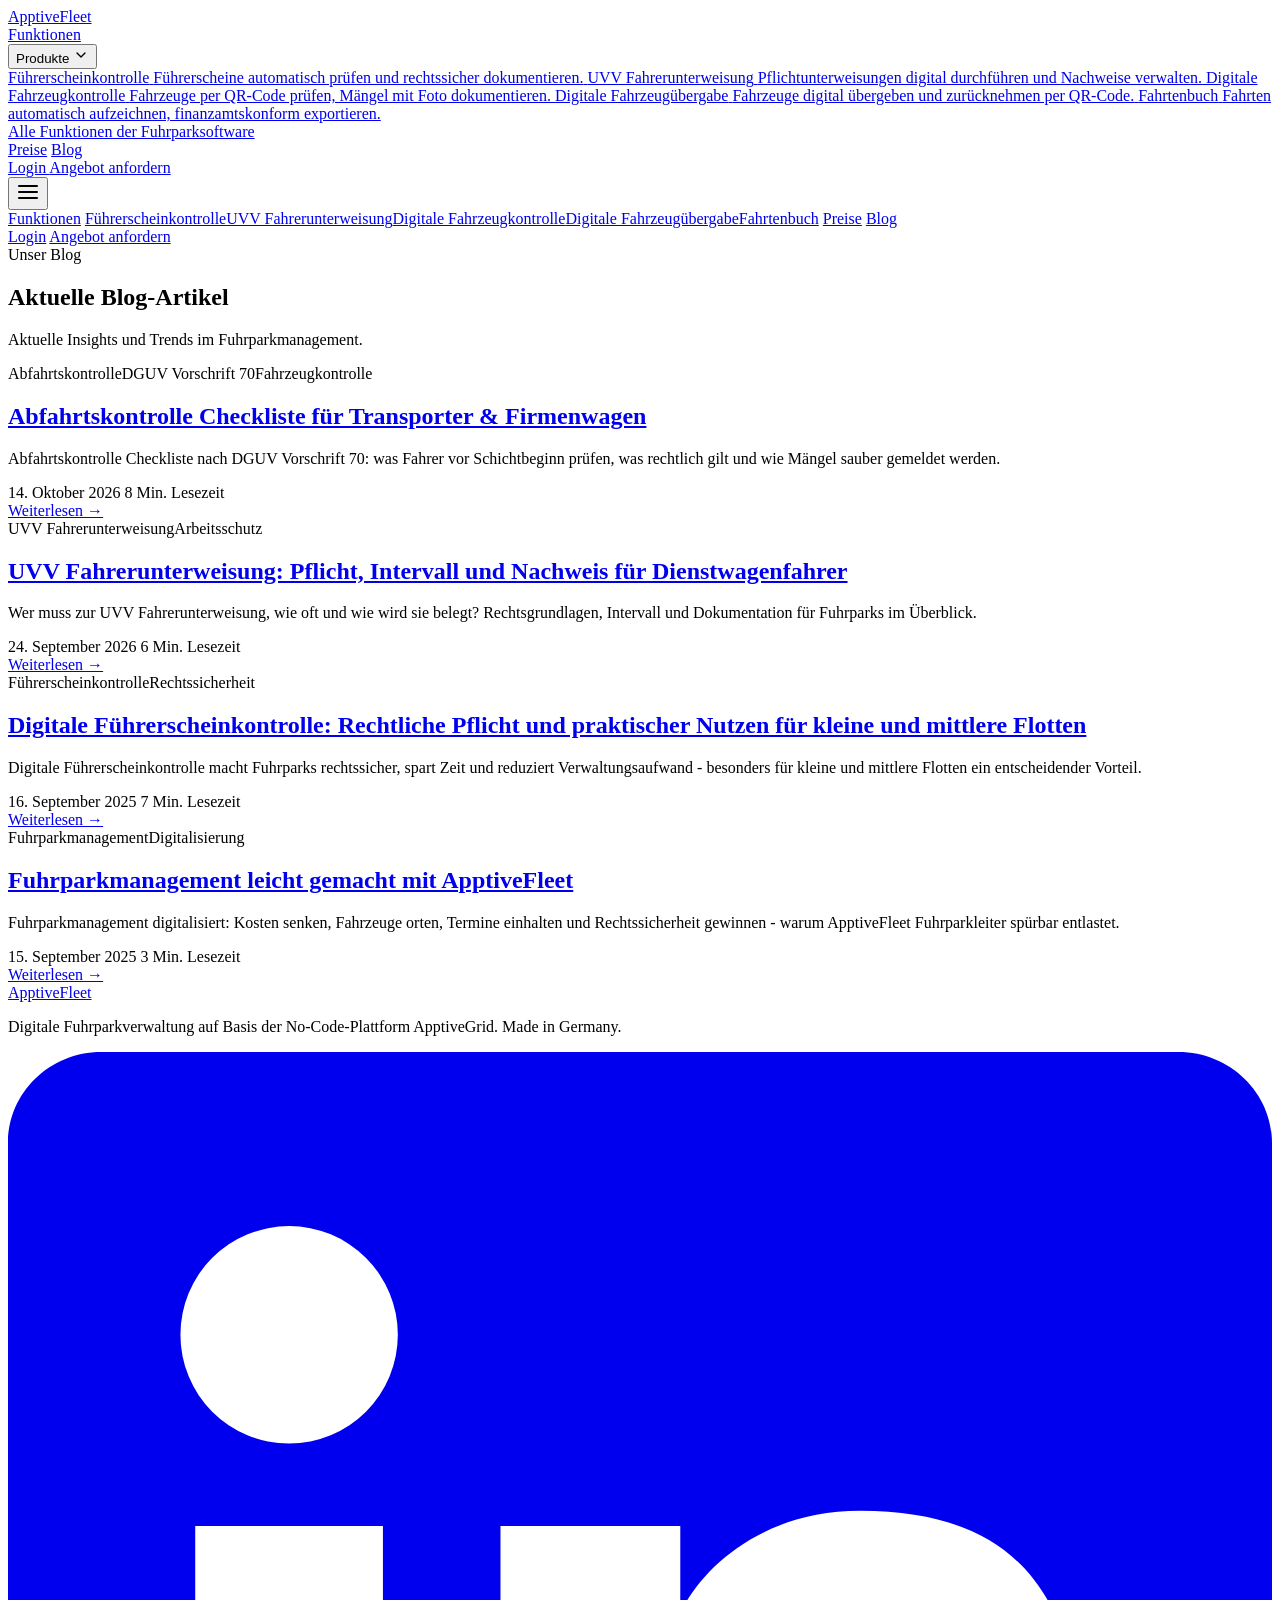
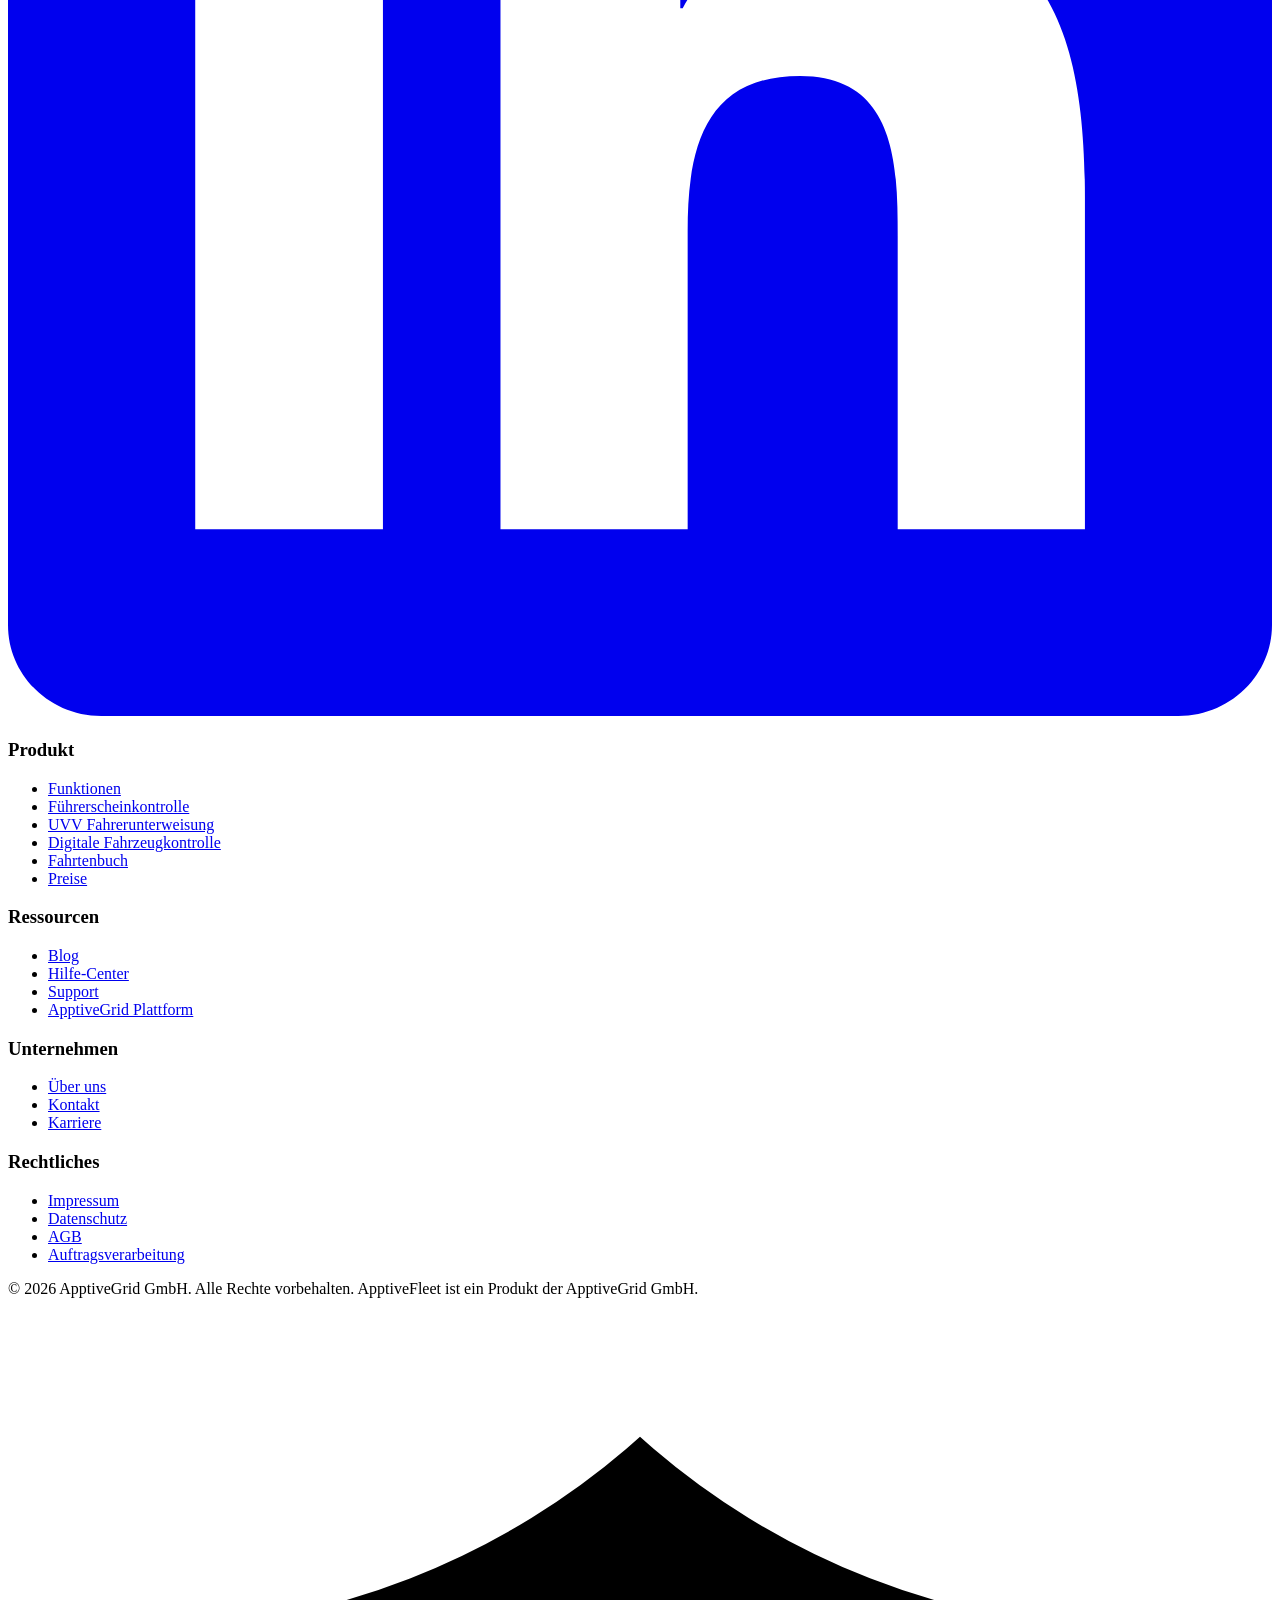
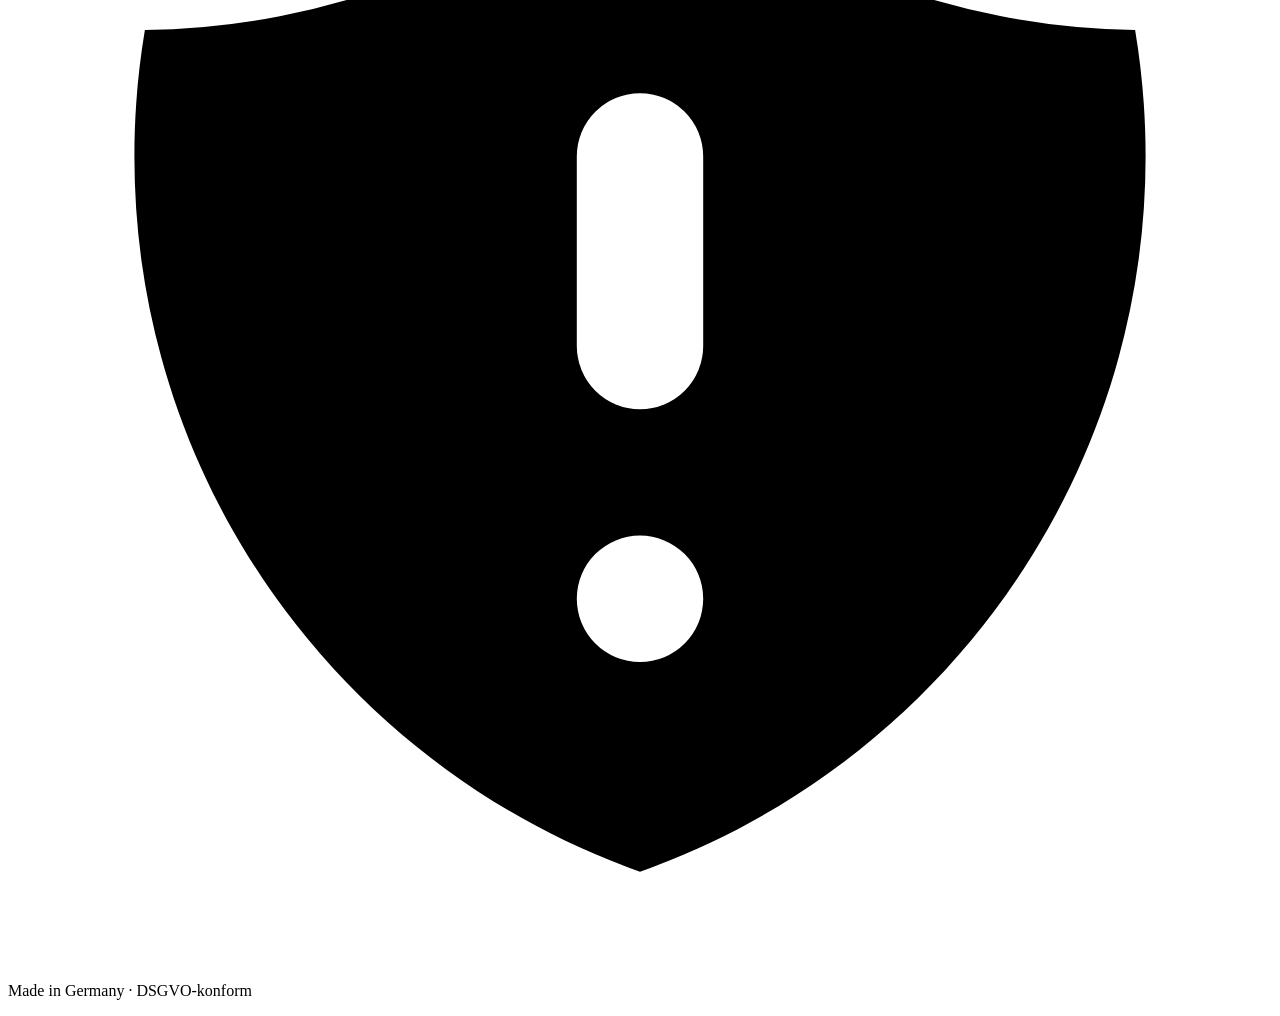
==== commit 55255fd3: "deploy: d74a5e7f0396511ac79ede959171598941bcb444 ApptiveGrid/apptivefleet-webseite@d74a5e7f0396511ac" ====
--- a/blog/index.html
+++ b/blog/index.html
@@ -1,4 +1,4 @@
-<!DOCTYPE html><html lang="de"> <head><meta charset="UTF-8"><meta name="viewport" content="width=device-width, initial-scale=1.0"><title>Blog - Insights &amp; Trends im Fuhrparkmanagement | ApptiveFleet</title><meta name="description" content="Aktuelle Artikel rund um Fuhrparkmanagement, Führerscheinkontrolle, Fahrerunterweisung, Fahrtenbuch und die Digitalisierung von Flotten."><meta name="robots" content="noindex, nofollow"><link rel="canonical" href="https://apptivegrid.github.io/apptivefleet-webseite-staging/blog/"><!-- Open Graph --><meta property="og:title" content="Blog - Insights &#38; Trends im Fuhrparkmanagement | ApptiveFleet"><meta property="og:description" content="Aktuelle Artikel rund um Fuhrparkmanagement, Führerscheinkontrolle, Fahrerunterweisung, Fahrtenbuch und die Digitalisierung von Flotten."><meta property="og:url" content="https://apptivegrid.github.io/apptivefleet-webseite-staging/blog/"><meta property="og:image" content="https://apptivegrid.github.io/apptivefleet-webseite-staging/og-default.png"><meta property="og:type" content="website"><meta property="og:locale" content="de_DE"><meta property="og:site_name" content="ApptiveFleet"><!-- Twitter Card --><meta name="twitter:card" content="summary_large_image"><meta name="twitter:title" content="Blog - Insights &#38; Trends im Fuhrparkmanagement | ApptiveFleet"><meta name="twitter:description" content="Aktuelle Artikel rund um Fuhrparkmanagement, Führerscheinkontrolle, Fahrerunterweisung, Fahrtenbuch und die Digitalisierung von Flotten."><meta name="twitter:image" content="https://apptivegrid.github.io/apptivefleet-webseite-staging/og-default.png"><!-- Favicon --><link rel="icon" type="image/svg+xml" href="/apptivefleet-webseite-staging/favicon.svg"><link rel="icon" type="image/png" href="/apptivefleet-webseite-staging/favicon.png"><link rel="sitemap" href="/apptivefleet-webseite-staging/sitemap.xml"><link rel="stylesheet" href="/apptivefleet-webseite-staging/_astro/index.DpPLeoBj.css"><script type="module">const e=document.getElementById("mobile-menu-btn"),n=document.getElementById("mobile-menu");e?.addEventListener("click",()=>{n?.classList.toggle("hidden")});
+<!DOCTYPE html><html lang="de"> <head><meta charset="UTF-8"><meta name="viewport" content="width=device-width, initial-scale=1.0"><title>Blog - Insights &amp; Trends im Fuhrparkmanagement | ApptiveFleet</title><meta name="description" content="Aktuelle Artikel rund um Fuhrparkmanagement, Führerscheinkontrolle, Fahrerunterweisung, Fahrtenbuch und die Digitalisierung von Flotten."><meta name="robots" content="noindex, nofollow"><link rel="canonical" href="https://apptivegrid.github.io/apptivefleet-webseite-staging/blog/"><!-- Open Graph --><meta property="og:title" content="Blog - Insights &#38; Trends im Fuhrparkmanagement | ApptiveFleet"><meta property="og:description" content="Aktuelle Artikel rund um Fuhrparkmanagement, Führerscheinkontrolle, Fahrerunterweisung, Fahrtenbuch und die Digitalisierung von Flotten."><meta property="og:url" content="https://apptivegrid.github.io/apptivefleet-webseite-staging/blog/"><meta property="og:image" content="https://apptivegrid.github.io/apptivefleet-webseite-staging/og-default.png"><meta property="og:type" content="website"><meta property="og:locale" content="de_DE"><meta property="og:site_name" content="ApptiveFleet"><!-- Twitter Card --><meta name="twitter:card" content="summary_large_image"><meta name="twitter:title" content="Blog - Insights &#38; Trends im Fuhrparkmanagement | ApptiveFleet"><meta name="twitter:description" content="Aktuelle Artikel rund um Fuhrparkmanagement, Führerscheinkontrolle, Fahrerunterweisung, Fahrtenbuch und die Digitalisierung von Flotten."><meta name="twitter:image" content="https://apptivegrid.github.io/apptivefleet-webseite-staging/og-default.png"><!-- Favicon --><link rel="icon" type="image/svg+xml" href="/apptivefleet-webseite-staging/favicon.svg"><link rel="icon" type="image/png" href="/apptivefleet-webseite-staging/favicon.png"><link rel="sitemap" href="/apptivefleet-webseite-staging/sitemap.xml"><link rel="stylesheet" href="/apptivefleet-webseite-staging/_astro/index.B1lyEy1Q.css"><script type="module">const e=document.getElementById("mobile-menu-btn"),n=document.getElementById("mobile-menu");e?.addEventListener("click",()=>{n?.classList.toggle("hidden")});
 </script></head> <body class="flex flex-col min-h-screen bg-white"> <header class="sticky top-0 z-50 bg-white/95 backdrop-blur border-b border-gray-100"> <nav class="max-w-6xl mx-auto px-4 sm:px-6 lg:px-8"> <div class="flex items-center justify-between h-16"> <!-- Logo --> <a href="/apptivefleet-webseite-staging/" class="flex items-center shrink-0"> <img src="/apptivefleet-webseite-staging/logo-light.svg" alt="ApptiveFleet" class="h-7 w-auto max-w-none" onerror="this.style.display='none';this.nextElementSibling.style.display='block'"> <span class="text-xl font-bold text-brand-600" style="display:none">ApptiveFleet</span> </a> <!-- Desktop Nav --> <div class="hidden lg:flex items-center gap-1"> <a href="/apptivefleet-webseite-staging/funktionen" class="px-4 py-2 rounded-lg text-sm font-medium transition-colors text-gray-600 hover:text-gray-900 hover:bg-gray-50">Funktionen</a> <!-- Products Dropdown --> <div class="relative group"> <button class="text-gray-600 hover:text-gray-900 hover:bg-gray-50 px-4 py-2 rounded-lg text-sm font-medium transition-colors flex items-center gap-1">
 Produkte
 <svg viewBox="0 0 24 24" width="16" height="16" stroke="currentColor" stroke-width="2" fill="none" stroke-linecap="round" stroke-linejoin="round" aria-hidden="true" class=""><path d="m6 9 6 6 6-6"/></svg> </button> <div class="absolute top-full left-0 mt-1 w-80 bg-white rounded-xl shadow-lg border border-gray-100 py-2 opacity-0 invisible group-hover:opacity-100 group-hover:visible transition-all duration-200"> <a href="/apptivefleet-webseite-staging/fuhrerscheinkontrolle" class="block px-4 py-2.5 hover:bg-gray-50"> <span class="block text-sm font-medium text-gray-900">Führerscheinkontrolle</span> <span class="block text-xs text-gray-500 mt-0.5">Führerscheine automatisch prüfen und rechtssicher dokumentieren.</span> </a><a href="/apptivefleet-webseite-staging/uvv-fahrerunterweisung" class="block px-4 py-2.5 hover:bg-gray-50"> <span class="block text-sm font-medium text-gray-900">UVV Fahrerunterweisung</span> <span class="block text-xs text-gray-500 mt-0.5">Pflichtunterweisungen digital durchführen und Nachweise verwalten.</span> </a><a href="/apptivefleet-webseite-staging/digitale-fahrzeugkontrolle" class="block px-4 py-2.5 hover:bg-gray-50"> <span class="block text-sm font-medium text-gray-900">Digitale Fahrzeugkontrolle</span> <span class="block text-xs text-gray-500 mt-0.5">Fahrzeuge per QR-Code prüfen, Mängel mit Foto dokumentieren.</span> </a><a href="/apptivefleet-webseite-staging/digitale-fahrzeuguebergabe" class="block px-4 py-2.5 hover:bg-gray-50"> <span class="block text-sm font-medium text-gray-900">Digitale Fahrzeugübergabe</span> <span class="block text-xs text-gray-500 mt-0.5">Fahrzeuge digital übergeben und zurücknehmen per QR-Code.</span> </a><a href="/apptivefleet-webseite-staging/fahrtenbuch" class="block px-4 py-2.5 hover:bg-gray-50"> <span class="block text-sm font-medium text-gray-900">Fahrtenbuch</span> <span class="block text-xs text-gray-500 mt-0.5">Fahrten automatisch aufzeichnen, finanzamtskonform exportieren.</span> </a> <div class="my-1 border-t border-gray-100"></div> <a href="/apptivefleet-webseite-staging/funktionen" class="block px-4 py-2 text-sm font-medium text-brand-700 hover:bg-gray-50">Alle Funktionen der Fuhrparksoftware</a> </div> </div> <a href="/apptivefleet-webseite-staging/preise" class="px-4 py-2 rounded-lg text-sm font-medium transition-colors text-gray-600 hover:text-gray-900 hover:bg-gray-50">Preise</a> <a href="/apptivefleet-webseite-staging/blog" class="px-4 py-2 rounded-lg text-sm font-medium transition-colors text-brand-700 bg-brand-50">Blog</a> </div> <!-- CTA Buttons --> <div class="hidden lg:flex items-center gap-3"> <a href="https://app.apptivegrid.de" class="text-sm font-medium text-gray-600 hover:text-gray-900 plausible-event-name=Login+Click plausible-event-position=nav">
@@ -7,7 +7,9 @@
 Angebot anfordern
 </a> </div> <!-- Mobile Menu Button --> <button id="mobile-menu-btn" class="lg:hidden p-2 rounded-lg text-gray-600 hover:bg-gray-50" aria-label="Menü öffnen"> <svg viewBox="0 0 24 24" width="24" height="24" stroke="currentColor" stroke-width="2" fill="none" stroke-linecap="round" stroke-linejoin="round" aria-hidden="true" class=""><path d="M3 12h18M3 6h18M3 18h18"/></svg> </button> </div> <!-- Mobile Menu --> <div id="mobile-menu" class="hidden lg:hidden pb-4 border-t border-gray-100 mt-2 pt-4"> <div class="flex flex-col gap-1"> <a href="/apptivefleet-webseite-staging/funktionen" class="px-3 py-2 text-sm font-medium text-gray-700 hover:bg-gray-50 rounded-lg">Funktionen</a> <a href="/apptivefleet-webseite-staging/fuhrerscheinkontrolle" class="px-3 py-2 text-sm font-medium text-gray-700 hover:bg-gray-50 rounded-lg">Führerscheinkontrolle</a><a href="/apptivefleet-webseite-staging/uvv-fahrerunterweisung" class="px-3 py-2 text-sm font-medium text-gray-700 hover:bg-gray-50 rounded-lg">UVV Fahrerunterweisung</a><a href="/apptivefleet-webseite-staging/digitale-fahrzeugkontrolle" class="px-3 py-2 text-sm font-medium text-gray-700 hover:bg-gray-50 rounded-lg">Digitale Fahrzeugkontrolle</a><a href="/apptivefleet-webseite-staging/digitale-fahrzeuguebergabe" class="px-3 py-2 text-sm font-medium text-gray-700 hover:bg-gray-50 rounded-lg">Digitale Fahrzeugübergabe</a><a href="/apptivefleet-webseite-staging/fahrtenbuch" class="px-3 py-2 text-sm font-medium text-gray-700 hover:bg-gray-50 rounded-lg">Fahrtenbuch</a> <a href="/apptivefleet-webseite-staging/preise" class="px-3 py-2 text-sm font-medium text-gray-700 hover:bg-gray-50 rounded-lg">Preise</a> <a href="/apptivefleet-webseite-staging/blog" class="px-3 py-2 text-sm font-medium text-gray-700 hover:bg-gray-50 rounded-lg">Blog</a> <div class="border-t border-gray-100 my-2"></div> <a href="https://app.apptivegrid.de" class="px-3 py-2 text-sm font-medium text-gray-700 hover:bg-gray-50 rounded-lg plausible-event-name=Login+Click plausible-event-position=nav-mobile">Login</a> <a href="https://app.apptivegrid.de/api/r/64074500c689b71134b2b18b/67bc8a3908539c05c5eb4348/BDOmRVrRfuAzfyGa0wxQZo3hGrhTQVvse4fcELm6D6bXmucHdvv" class="btn-primary text-sm mt-1 text-center plausible-event-name=Offer+Request plausible-event-position=nav-mobile">Angebot anfordern</a> </div> </div> </nav> </header>  <main class="flex-1">  <section class="bg-gradient-to-br from-gray-900 to-brand-900 text-white py-16"> <div class="max-w-6xl mx-auto px-4 sm:px-6 lg:px-8"> <span class="inline-block bg-brand-500/20 text-brand-300 text-sm font-medium px-3 py-1 rounded-full mb-4">Unser Blog</span> <h1 class="text-4xl font-bold">Aktuelle Blog-Artikel</h1> <p class="mt-3 text-xl text-gray-300 max-w-xl">
 Aktuelle Insights und Trends im Fuhrparkmanagement.
-</p> </div> </section> <section class="section"> <div class="container"> <div class="grid md:grid-cols-2 lg:grid-cols-3 gap-8"> <article class="bg-white rounded-2xl border border-gray-100 overflow-hidden hover:shadow-lg transition-shadow flex flex-col">  <div class="p-6 flex flex-col flex-1"> <div class="flex flex-wrap gap-2 mb-3"> <span class="text-xs font-medium px-2 py-0.5 rounded-full bg-brand-50 text-brand-700">UVV Fahrerunterweisung</span><span class="text-xs font-medium px-2 py-0.5 rounded-full bg-brand-50 text-brand-700">Arbeitsschutz</span> </div> <h2 class="text-lg font-semibold text-gray-900 mb-2 leading-snug"> <a href="/apptivefleet-webseite-staging/post/uvv-fahrerunterweisung-pflicht-intervall-nachweis" class="hover:text-brand-600 transition-colors">UVV Fahrerunterweisung: Pflicht, Intervall und Nachweis für Dienstwagenfahrer</a> </h2> <p class="text-gray-600 text-sm leading-relaxed flex-1">Wer muss zur UVV Fahrerunterweisung, wie oft und wie wird sie belegt? Rechtsgrundlagen, Intervall und Dokumentation für Fuhrparks im Überblick.</p> <div class="mt-4 flex items-center justify-between text-xs text-gray-400"> <time datetime="2026-09-24T00:00:00.000Z"> 24. September 2026 </time> <span>6 Min. Lesezeit</span> </div> <a href="/apptivefleet-webseite-staging/post/uvv-fahrerunterweisung-pflicht-intervall-nachweis" class="mt-4 text-sm font-medium text-brand-600 hover:text-brand-700 flex items-center gap-1">
+</p> </div> </section> <section class="section"> <div class="container"> <div class="grid md:grid-cols-2 lg:grid-cols-3 gap-8"> <article class="bg-white rounded-2xl border border-gray-100 overflow-hidden hover:shadow-lg transition-shadow flex flex-col">  <div class="p-6 flex flex-col flex-1"> <div class="flex flex-wrap gap-2 mb-3"> <span class="text-xs font-medium px-2 py-0.5 rounded-full bg-brand-50 text-brand-700">Abfahrtskontrolle</span><span class="text-xs font-medium px-2 py-0.5 rounded-full bg-brand-50 text-brand-700">DGUV Vorschrift 70</span><span class="text-xs font-medium px-2 py-0.5 rounded-full bg-brand-50 text-brand-700">Fahrzeugkontrolle</span> </div> <h2 class="text-lg font-semibold text-gray-900 mb-2 leading-snug"> <a href="/apptivefleet-webseite-staging/post/abfahrtskontrolle-checkliste" class="hover:text-brand-600 transition-colors">Abfahrtskontrolle Checkliste für Transporter &amp; Firmenwagen</a> </h2> <p class="text-gray-600 text-sm leading-relaxed flex-1">Abfahrtskontrolle Checkliste nach DGUV Vorschrift 70: was Fahrer vor Schichtbeginn prüfen, was rechtlich gilt und wie Mängel sauber gemeldet werden.</p> <div class="mt-4 flex items-center justify-between text-xs text-gray-400"> <time datetime="2026-10-14T00:00:00.000Z"> 14. Oktober 2026 </time> <span>8 Min. Lesezeit</span> </div> <a href="/apptivefleet-webseite-staging/post/abfahrtskontrolle-checkliste" class="mt-4 text-sm font-medium text-brand-600 hover:text-brand-700 flex items-center gap-1">
+Weiterlesen →
+</a> </div> </article><article class="bg-white rounded-2xl border border-gray-100 overflow-hidden hover:shadow-lg transition-shadow flex flex-col">  <div class="p-6 flex flex-col flex-1"> <div class="flex flex-wrap gap-2 mb-3"> <span class="text-xs font-medium px-2 py-0.5 rounded-full bg-brand-50 text-brand-700">UVV Fahrerunterweisung</span><span class="text-xs font-medium px-2 py-0.5 rounded-full bg-brand-50 text-brand-700">Arbeitsschutz</span> </div> <h2 class="text-lg font-semibold text-gray-900 mb-2 leading-snug"> <a href="/apptivefleet-webseite-staging/post/uvv-fahrerunterweisung-pflicht-intervall-nachweis" class="hover:text-brand-600 transition-colors">UVV Fahrerunterweisung: Pflicht, Intervall und Nachweis für Dienstwagenfahrer</a> </h2> <p class="text-gray-600 text-sm leading-relaxed flex-1">Wer muss zur UVV Fahrerunterweisung, wie oft und wie wird sie belegt? Rechtsgrundlagen, Intervall und Dokumentation für Fuhrparks im Überblick.</p> <div class="mt-4 flex items-center justify-between text-xs text-gray-400"> <time datetime="2026-09-24T00:00:00.000Z"> 24. September 2026 </time> <span>6 Min. Lesezeit</span> </div> <a href="/apptivefleet-webseite-staging/post/uvv-fahrerunterweisung-pflicht-intervall-nachweis" class="mt-4 text-sm font-medium text-brand-600 hover:text-brand-700 flex items-center gap-1">
 Weiterlesen →
 </a> </div> </article><article class="bg-white rounded-2xl border border-gray-100 overflow-hidden hover:shadow-lg transition-shadow flex flex-col">  <div class="p-6 flex flex-col flex-1"> <div class="flex flex-wrap gap-2 mb-3"> <span class="text-xs font-medium px-2 py-0.5 rounded-full bg-brand-50 text-brand-700">Führerscheinkontrolle</span><span class="text-xs font-medium px-2 py-0.5 rounded-full bg-brand-50 text-brand-700">Rechtssicherheit</span> </div> <h2 class="text-lg font-semibold text-gray-900 mb-2 leading-snug"> <a href="/apptivefleet-webseite-staging/post/digitale-fuehrerscheinkontrolle-fuhrparkmanager-rechtssicher-effizient" class="hover:text-brand-600 transition-colors">Digitale Führerscheinkontrolle: Rechtliche Pflicht und praktischer Nutzen für kleine und mittlere Flotten</a> </h2> <p class="text-gray-600 text-sm leading-relaxed flex-1">Digitale Führerscheinkontrolle macht Fuhrparks rechtssicher, spart Zeit und reduziert Verwaltungsaufwand - besonders für kleine und mittlere Flotten ein entscheidender Vorteil.</p> <div class="mt-4 flex items-center justify-between text-xs text-gray-400"> <time datetime="2025-09-16T00:00:00.000Z"> 16. September 2025 </time> <span>7 Min. Lesezeit</span> </div> <a href="/apptivefleet-webseite-staging/post/digitale-fuehrerscheinkontrolle-fuhrparkmanager-rechtssicher-effizient" class="mt-4 text-sm font-medium text-brand-600 hover:text-brand-700 flex items-center gap-1">
 Weiterlesen →
